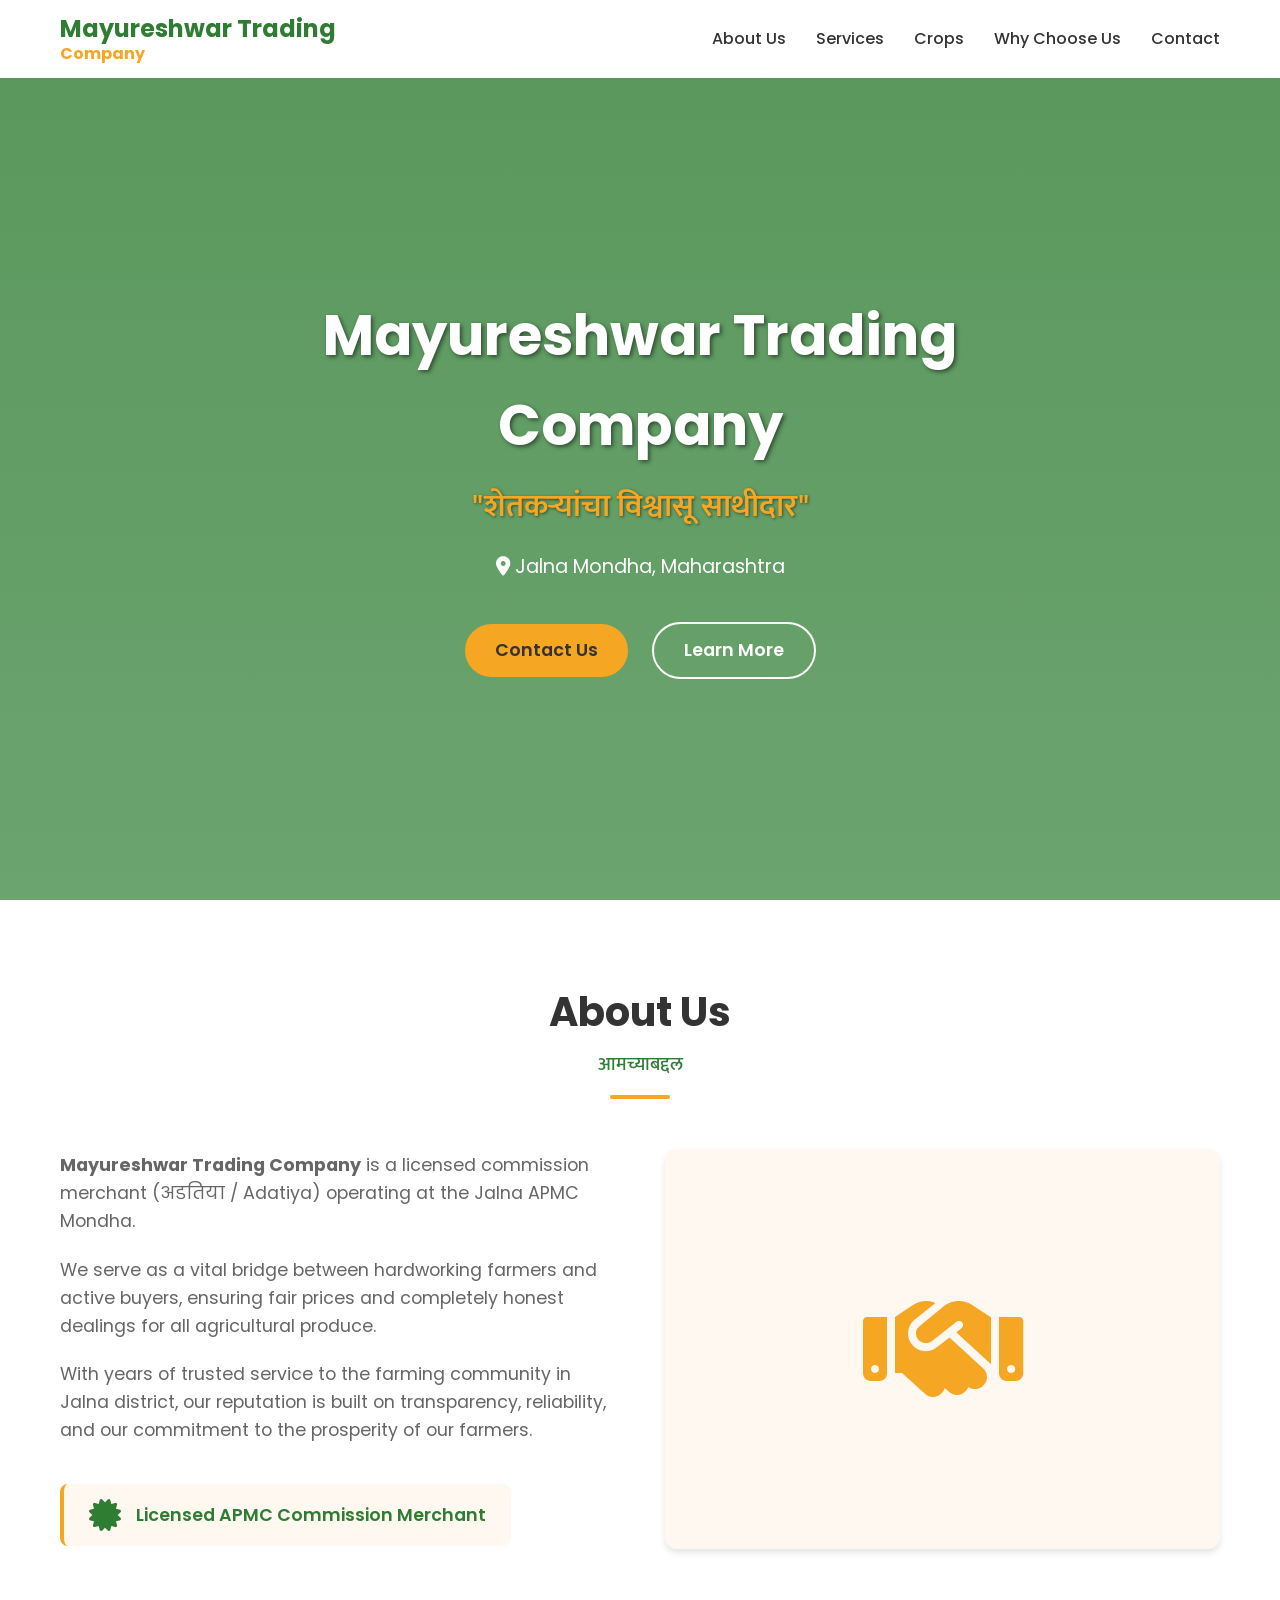
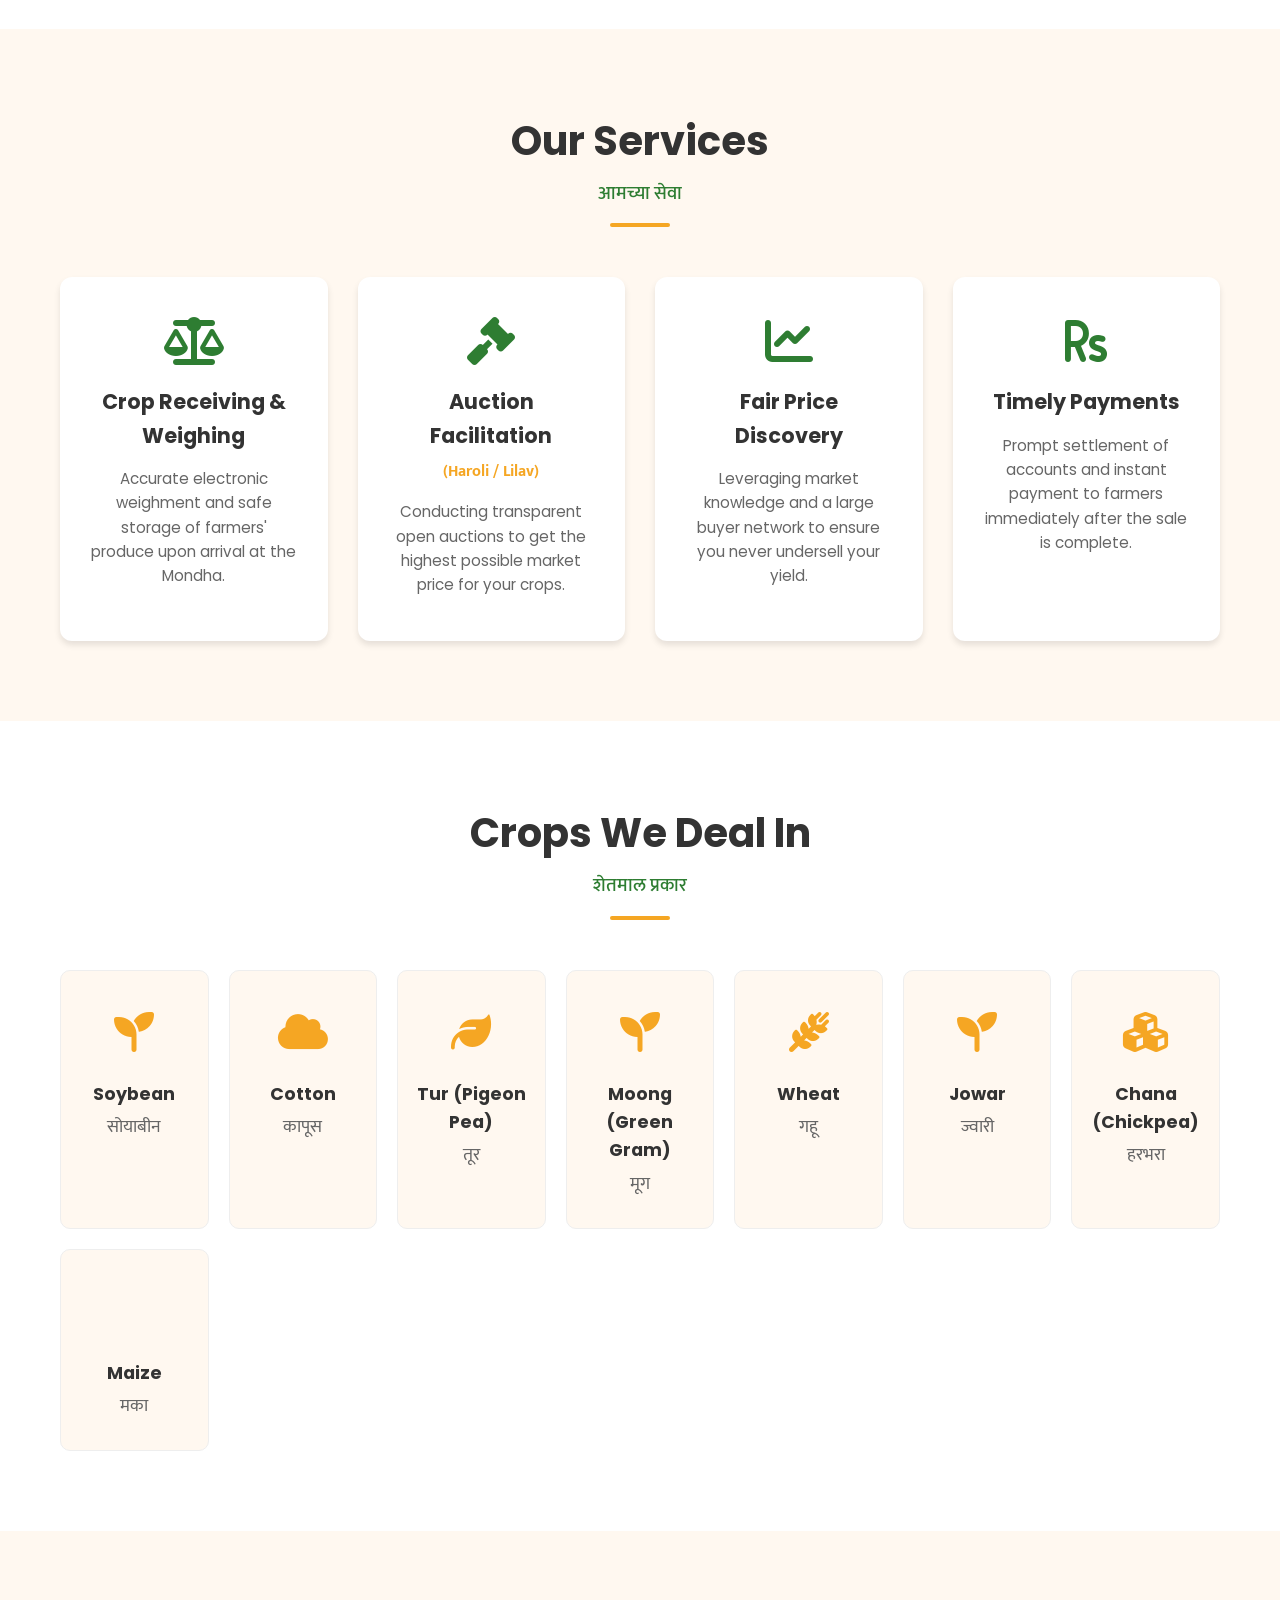
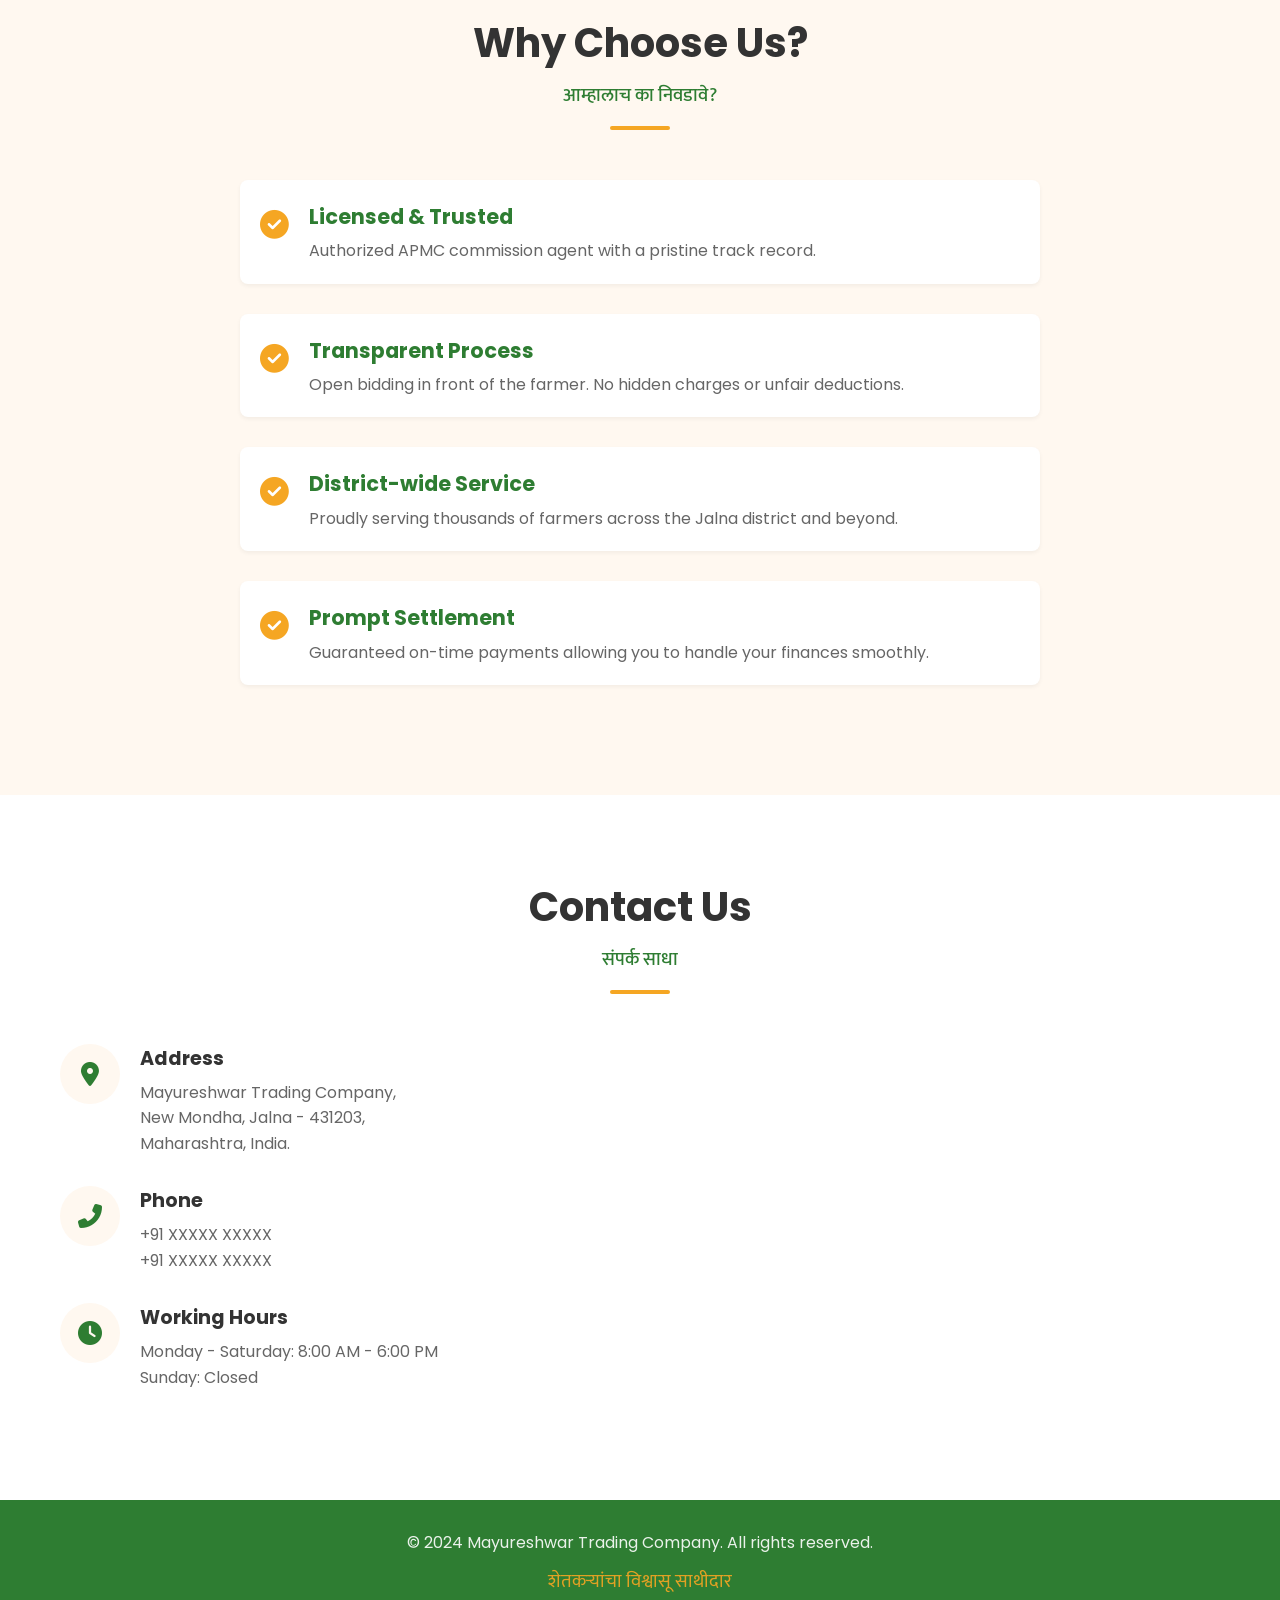
==== index.html @ 084dedf3 "initial commit" ====
<!DOCTYPE html>
<html lang="mr">
<head>
    <meta charset="UTF-8">
    <meta name="viewport" content="width=device-width, initial-scale=1.0">
    <title>Mayureshwar Trading Company | Jalna Mondha</title>
    <!-- Google Fonts -->
    <link rel="preconnect" href="https://fonts.googleapis.com">
    <link rel="preconnect" href="https://fonts.gstatic.com" crossorigin>
    <link href="https://fonts.googleapis.com/css2?family=Mukta:wght@300;400;600;700&family=Poppins:wght@300;400;500;600;700&display=swap" rel="stylesheet">
    <link rel="stylesheet" href="style.css">
    <!-- Font Awesome for Icons -->
    <link rel="stylesheet" href="https://cdnjs.cloudflare.com/ajax/libs/font-awesome/6.4.0/css/all.min.css">
</head>
<body>

    <!-- Navigation -->
    <nav id="navbar" class="sticky-nav">
        <div class="nav-container">
            <a href="#hero" class="logo">Mayureshwar Trading <span class="logo-sub">Company</span></a>
            <div class="mobile-menu-btn">
                <i class="fas fa-bars"></i>
            </div>
            <ul class="nav-links">
                <li><a href="#about" class="active">About Us</a></li>
                <li><a href="#services">Services</a></li>
                <li><a href="#crops">Crops</a></li>
                <li><a href="#why-us">Why Choose Us</a></li>
                <li><a href="#contact">Contact</a></li>
            </ul>
        </div>
    </nav>

    <!-- Hero Section -->
    <section id="hero" class="hero">
        <div class="hero-content">
            <h1>Mayureshwar Trading Company</h1>
            <h2 class="tagline">"शेतकऱ्यांचा विश्वासू साथीदार"</h2>
            <p class="location"><i class="fas fa-map-marker-alt"></i> Jalna Mondha, Maharashtra</p>
            <div class="hero-buttons">
                <a href="#contact" class="btn btn-primary">Contact Us</a>
                <a href="#about" class="btn btn-secondary">Learn More</a>
            </div>
        </div>
        <div class="hero-overlay"></div>
    </section>

    <!-- About Section -->
    <section id="about" class="section about">
        <div class="container">
            <h2 class="section-title">About Us <span class="marathi-subtitle">आमच्याबद्दल</span></h2>
            <div class="about-grid">
                <div class="about-text">
                    <p><strong>Mayureshwar Trading Company</strong> is a licensed commission merchant (अडतिया / Adatiya) operating at the Jalna APMC Mondha.</p>
                    <p>We serve as a vital bridge between hardworking farmers and active buyers, ensuring fair prices and completely honest dealings for all agricultural produce.</p>
                    <p>With years of trusted service to the farming community in Jalna district, our reputation is built on transparency, reliability, and our commitment to the prosperity of our farmers.</p>
                    <div class="trust-badge">
                        <i class="fas fa-certificate"></i>
                        <span>Licensed APMC Commission Merchant</span>
                    </div>
                </div>
                <div class="about-image">
                    <div class="image-placeholder">
                        <i class="fas fa-handshake"></i>
                    </div>
                </div>
            </div>
        </div>
    </section>

    <!-- Services Section -->
    <section id="services" class="section services bg-light">
        <div class="container">
            <h2 class="section-title">Our Services <span class="marathi-subtitle">आमच्या सेवा</span></h2>
            <div class="services-grid">
                <div class="service-card">
                    <i class="fas fa-balance-scale icon"></i>
                    <h3>Crop Receiving & Weighing</h3>
                    <p>Accurate electronic weighment and safe storage of farmers' produce upon arrival at the Mondha.</p>
                </div>
                <div class="service-card">
                    <i class="fas fa-gavel icon"></i>
                    <h3>Auction Facilitation <br><span class="marathi-sm">(Haroli / Lilav)</span></h3>
                    <p>Conducting transparent open auctions to get the highest possible market price for your crops.</p>
                </div>
                <div class="service-card">
                    <i class="fas fa-chart-line icon"></i>
                    <h3>Fair Price Discovery</h3>
                    <p>Leveraging market knowledge and a large buyer network to ensure you never undersell your yield.</p>
                </div>
                <div class="service-card">
                    <i class="fas fa-rupee-sign icon"></i>
                    <h3>Timely Payments</h3>
                    <p>Prompt settlement of accounts and instant payment to farmers immediately after the sale is complete.</p>
                </div>
            </div>
        </div>
    </section>

    <!-- Crops We Deal In -->
    <section id="crops" class="section crops">
        <div class="container">
            <h2 class="section-title">Crops We Deal In <span class="marathi-subtitle">शेतमाल प्रकार</span></h2>
            <div class="crops-grid">
                <div class="crop-card">
                    <div class="crop-icon"><i class="fas fa-seedling"></i></div>
                    <h3>Soybean</h3>
                    <p class="marathi-crop">सोयाबीन</p>
                </div>
                <div class="crop-card">
                    <div class="crop-icon"><i class="fas fa-cloud"></i></div>
                    <h3>Cotton</h3>
                    <p class="marathi-crop">कापूस</p>
                </div>
                <div class="crop-card">
                    <div class="crop-icon"><i class="fas fa-leaf"></i></div>
                    <h3>Tur (Pigeon Pea)</h3>
                    <p class="marathi-crop">तूर</p>
                </div>
                <div class="crop-card">
                    <div class="crop-icon"><i class="fas fa-seedling"></i></div>
                    <h3>Moong (Green Gram)</h3>
                    <p class="marathi-crop">मूग</p>
                </div>
                <div class="crop-card">
                    <div class="crop-icon"><i class="fas fa-wheat-awn"></i></div>
                    <h3>Wheat</h3>
                    <p class="marathi-crop">गहू</p>
                </div>
                <div class="crop-card">
                    <div class="crop-icon"><i class="fas fa-seedling"></i></div>
                    <h3>Jowar</h3>
                    <p class="marathi-crop">ज्वारी</p>
                </div>
                <div class="crop-card">
                    <div class="crop-icon"><i class="fas fa-cubes"></i></div>
                    <h3>Chana (Chickpea)</h3>
                    <p class="marathi-crop">हरभरा</p>
                </div>
                <div class="crop-card">
                    <div class="crop-icon"><i class="fas fa-corn"></i></div>
                    <h3>Maize</h3>
                    <p class="marathi-crop">मका</p>
                </div>
            </div>
        </div>
    </section>

    <!-- Why Choose Us -->
    <section id="why-us" class="section why-us bg-light">
        <div class="container">
            <h2 class="section-title">Why Choose Us? <span class="marathi-subtitle">आम्हालाच का निवडावे?</span></h2>
            <div class="why-list">
                <div class="why-item">
                    <div class="check-icon"><i class="fas fa-check-circle"></i></div>
                    <div>
                        <h3>Licensed & Trusted</h3>
                        <p>Authorized APMC commission agent with a pristine track record.</p>
                    </div>
                </div>
                <div class="why-item">
                    <div class="check-icon"><i class="fas fa-check-circle"></i></div>
                    <div>
                        <h3>Transparent Process</h3>
                        <p>Open bidding in front of the farmer. No hidden charges or unfair deductions.</p>
                    </div>
                </div>
                <div class="why-item">
                    <div class="check-icon"><i class="fas fa-check-circle"></i></div>
                    <div>
                        <h3>District-wide Service</h3>
                        <p>Proudly serving thousands of farmers across the Jalna district and beyond.</p>
                    </div>
                </div>
                <div class="why-item">
                    <div class="check-icon"><i class="fas fa-check-circle"></i></div>
                    <div>
                        <h3>Prompt Settlement</h3>
                        <p>Guaranteed on-time payments allowing you to handle your finances smoothly.</p>
                    </div>
                </div>
            </div>
        </div>
    </section>

    <!-- Contact Section -->
    <section id="contact" class="section contact">
        <div class="container">
            <h2 class="section-title">Contact Us <span class="marathi-subtitle">संपर्क साधा</span></h2>
            <div class="contact-grid">
                <div class="contact-info">
                    <div class="info-item">
                        <i class="fas fa-map-marker-alt"></i>
                        <div>
                            <h4>Address</h4>
                            <p>Mayureshwar Trading Company,<br>New Mondha, Jalna - 431203,<br>Maharashtra, India.</p>
                        </div>
                    </div>
                    <div class="info-item">
                        <i class="fas fa-phone-alt"></i>
                        <div>
                            <h4>Phone</h4>
                            <p>+91 XXXXX XXXXX<br>+91 XXXXX XXXXX</p>
                        </div>
                    </div>
                    <div class="info-item">
                        <i class="fas fa-clock"></i>
                        <div>
                            <h4>Working Hours</h4>
                            <p>Monday - Saturday: 8:00 AM - 6:00 PM<br>Sunday: Closed</p>
                        </div>
                    </div>
                </div>
                <div class="contact-map">
                    <!-- Google Maps Embed for Jalna Mondha -->
                    <iframe src="https://www.google.com/maps/embed?pb=!1m18!1m12!1m3!1d15024.168758872596!2d75.87116744047402!3d19.82772583804868!2m3!1f0!2f0!3f0!3m2!1i1024!2i768!4f13.1!3m3!1m2!1s0x3bdba28b2512f5a9%3A0xe6bf44bc403e0cd5!2sNew%20Mondha%2C%20Jalna%2C%20Maharashtra!5e0!3m2!1sen!2sin!4v1709900000000!5m2!1sen!2sin" width="100%" height="300" style="border:0; border-radius: 8px;" allowfullscreen="" loading="lazy" referrerpolicy="no-referrer-when-downgrade"></iframe>
                </div>
            </div>
        </div>
    </section>

    <!-- Footer -->
    <footer>
        <div class="container">
            <p>&copy; 2024 Mayureshwar Trading Company. All rights reserved.</p>
            <p class="tagline-footer">शेतकऱ्यांचा विश्वासू साथीदार</p>
        </div>
    </footer>

    <script src="script.js"></script>
</body>
</html>
---- style.css ----
/* Color Palette:
Golden Yellow: #F5A623
Deep Green: #2E7D32
Off-White: #FFF8F0
Dark Text: #333333
Light Text: #FFFFFF
*/

:root {
    --primary-yellow: #F5A623;
    --primary-green: #2E7D32;
    --light-green: #4CAF50;
    --bg-light: #FFF8F0;
    --text-dark: #333333;
    --text-light: #FFFFFF;
    --text-muted: #666666;
    --shadow: 0 4px 6px rgba(0, 0, 0, 0.1);
    --transition: all 0.3s ease;
}

* {
    margin: 0;
    padding: 0;
    box-sizing: border-box;
}

html {
    scroll-behavior: smooth;
}

body {
    font-family: 'Poppins', sans-serif;
    color: var(--text-dark);
    line-height: 1.6;
    background-color: #ffffff;
}

/* Typography for Marathi */
.tagline, .marathi-subtitle, .marathi-sm, .marathi-crop, .tagline-footer {
    font-family: 'Mukta', sans-serif;
}

.marathi-subtitle {
    display: block;
    font-size: 1.2rem;
    color: var(--primary-green);
    font-weight: 500;
    margin-top: 5px;
}

/* Layout */
.container {
    max-width: 1200px;
    margin: 0 auto;
    padding: 0 20px;
}

.section {
    padding: 80px 0;
}

.bg-light {
    background-color: var(--bg-light);
}

.section-title {
    text-align: center;
    font-size: 2.5rem;
    color: var(--text-dark);
    margin-bottom: 50px;
    position: relative;
}

.section-title::after {
    content: '';
    display: block;
    width: 60px;
    height: 4px;
    background-color: var(--primary-yellow);
    margin: 15px auto 0;
    border-radius: 2px;
}

/* Navigation */
.sticky-nav {
    position: fixed;
    top: 0;
    left: 0;
    width: 100%;
    background-color: #ffffff;
    box-shadow: var(--shadow);
    z-index: 1000;
    transition: var(--transition);
}

.nav-container {
    max-width: 1200px;
    margin: 0 auto;
    padding: 15px 20px;
    display: flex;
    justify-content: space-between;
    align-items: center;
}

.logo {
    text-decoration: none;
    font-size: 1.5rem;
    font-weight: 700;
    color: var(--primary-green);
    display: flex;
    flex-direction: column;
    line-height: 1.2;
}

.logo .logo-sub {
    font-size: 1rem;
    color: var(--primary-yellow);
}

.nav-links {
    display: flex;
    list-style: none;
}

.nav-links li {
    margin-left: 30px;
}

.nav-links a {
    text-decoration: none;
    color: var(--text-dark);
    font-weight: 500;
    transition: var(--transition);
    position: relative;
}

.nav-links a::after {
    content: '';
    position: absolute;
    bottom: -5px;
    left: 0;
    width: 0;
    height: 2px;
    background-color: var(--primary-yellow);
    transition: var(--transition);
}

.nav-links a:hover, .nav-links a.active {
    color: var(--primary-green);
}

.nav-links a:hover::after, .nav-links a.active::after {
    width: 100%;
}

.mobile-menu-btn {
    display: none;
    font-size: 1.5rem;
    color: var(--primary-green);
    cursor: pointer;
}

/* Hero Section */
.hero {
    height: 100vh;
    min-height: 600px;
    background: linear-gradient(rgba(46, 125, 50, 0.8), rgba(46, 125, 50, 0.7)), url('https://images.unsplash.com/photo-1595844730298-b960fad974ca?auto=format&fit=crop&q=80') center/cover;
    display: flex;
    align-items: center;
    justify-content: center;
    text-align: center;
    position: relative;
    padding-top: 70px;
}

.hero-content {
    color: var(--text-light);
    z-index: 2;
    max-width: 800px;
    padding: 0 20px;
}

.hero h1 {
    font-size: 3.5rem;
    font-weight: 700;
    margin-bottom: 10px;
    text-shadow: 2px 2px 4px rgba(0,0,0,0.5);
}

.hero .tagline {
    font-size: 2rem;
    color: var(--primary-yellow);
    margin-bottom: 20px;
    font-weight: 600;
    text-shadow: 1px 1px 3px rgba(0,0,0,0.5);
}

.hero .location {
    font-size: 1.2rem;
    margin-bottom: 40px;
}

.btn {
    display: inline-block;
    padding: 12px 30px;
    border-radius: 30px;
    text-decoration: none;
    font-weight: 600;
    font-size: 1.1rem;
    transition: var(--transition);
    margin: 0 10px;
    cursor: pointer;
}

.btn-primary {
    background-color: var(--primary-yellow);
    color: var(--text-dark);
}

.btn-primary:hover {
    background-color: #df941b;
    transform: translateY(-2px);
}

.btn-secondary {
    background-color: transparent;
    color: var(--text-light);
    border: 2px solid var(--text-light);
}

.btn-secondary:hover {
    background-color: var(--text-light);
    color: var(--primary-green);
    transform: translateY(-2px);
}

/* About Us */
.about-grid {
    display: grid;
    grid-template-columns: 1fr 1fr;
    gap: 50px;
    align-items: center;
}

.about-text p {
    margin-bottom: 20px;
    font-size: 1.1rem;
    color: var(--text-muted);
}

.trust-badge {
    display: inline-flex;
    align-items: center;
    background-color: var(--bg-light);
    padding: 15px 25px;
    border-radius: 8px;
    border-left: 4px solid var(--primary-yellow);
    margin-top: 20px;
}

.trust-badge i {
    font-size: 2rem;
    color: var(--primary-green);
    margin-right: 15px;
}

.trust-badge span {
    font-weight: 600;
    font-size: 1.1rem;
    color: var(--primary-green);
}

.about-image .image-placeholder {
    width: 100%;
    height: 400px;
    background-color: var(--bg-light);
    border-radius: 12px;
    display: flex;
    align-items: center;
    justify-content: center;
    box-shadow: var(--shadow);
    color: var(--primary-yellow);
    font-size: 8rem;
}

/* Services Section */
.services-grid {
    display: grid;
    grid-template-columns: repeat(auto-fit, minmax(250px, 1fr));
    gap: 30px;
}

.service-card {
    background-color: #ffffff;
    padding: 40px 30px;
    border-radius: 12px;
    box-shadow: var(--shadow);
    text-align: center;
    transition: var(--transition);
    border-bottom: 4px solid transparent;
}

.service-card:hover {
    transform: translateY(-10px);
    border-bottom-color: var(--primary-yellow);
}

.service-card .icon {
    font-size: 3rem;
    color: var(--primary-green);
    margin-bottom: 20px;
}

.service-card h3 {
    font-size: 1.3rem;
    margin-bottom: 15px;
    color: var(--text-dark);
}

.service-card p {
    color: var(--text-muted);
    font-size: 0.95rem;
}

.marathi-sm {
    font-size: 1rem;
    color: var(--primary-yellow);
}

/* Crops Section */
.crops-grid {
    display: grid;
    grid-template-columns: repeat(auto-fit, minmax(140px, 1fr));
    gap: 20px;
}

.crop-card {
    background-color: var(--bg-light);
    border: 1px solid #eee;
    padding: 30px 15px;
    border-radius: 10px;
    text-align: center;
    transition: var(--transition);
}

.crop-card:hover {
    background-color: var(--primary-green);
    color: var(--text-light);
    transform: scale(1.05);
}

.crop-card:hover h3, .crop-card:hover .marathi-crop, .crop-card:hover .crop-icon {
    color: var(--text-light);
}

.crop-icon {
    font-size: 2.5rem;
    color: var(--primary-yellow);
    margin-bottom: 15px;
    transition: var(--transition);
}

.crop-card h3 {
    font-size: 1.1rem;
    margin-bottom: 5px;
}

.marathi-crop {
    font-size: 1.1rem;
    color: var(--text-muted);
}

/* Why Choose Us */
.why-list {
    max-width: 800px;
    margin: 0 auto;
}

.why-item {
    display: flex;
    align-items: flex-start;
    margin-bottom: 30px;
    background: #fff;
    padding: 20px;
    border-radius: 8px;
    box-shadow: 0 2px 4px rgba(0,0,0,0.05);
}

.check-icon {
    font-size: 1.8rem;
    color: var(--primary-yellow);
    margin-right: 20px;
    margin-top: 2px;
}

.why-item h3 {
    font-size: 1.3rem;
    margin-bottom: 5px;
    color: var(--primary-green);
}

.why-item p {
    color: var(--text-muted);
}

/* Contact Section */
.contact-grid {
    display: grid;
    grid-template-columns: 1fr 1fr;
    gap: 50px;
}

.info-item {
    display: flex;
    align-items: flex-start;
    margin-bottom: 30px;
}

.info-item i {
    font-size: 1.5rem;
    color: var(--primary-green);
    background-color: var(--bg-light);
    width: 60px;
    height: 60px;
    display: flex;
    align-items: center;
    justify-content: center;
    border-radius: 50%;
    margin-right: 20px;
    flex-shrink: 0;
}

.info-item h4 {
    font-size: 1.2rem;
    margin-bottom: 5px;
    color: var(--text-dark);
}

.info-item p {
    color: var(--text-muted);
}

/* Footer */
footer {
    background-color: var(--primary-green);
    color: var(--text-light);
    text-align: center;
    padding: 30px 0;
}

footer p {
    opacity: 0.9;
}

.tagline-footer {
    color: var(--primary-yellow);
    font-size: 1.2rem;
    margin-top: 10px;
}

/* Responsive Design */
@media (max-width: 992px) {
    .about-grid, .contact-grid {
        grid-template-columns: 1fr;
    }
    .about-image {
        order: -1;
    }
}

@media (max-width: 768px) {
    .nav-links {
        display: none;
        position: absolute;
        top: 100%;
        left: 0;
        width: 100%;
        background-color: #ffffff;
        flex-direction: column;
        text-align: center;
        box-shadow: 0 4px 6px rgba(0,0,0,0.1);
        padding: 20px 0;
    }
    
    .nav-links.active {
        display: flex;
    }

    .nav-links li {
        margin: 15px 0;
    }

    .mobile-menu-btn {
        display: block;
    }

    .hero h1 {
        font-size: 2.5rem;
    }

    .hero .tagline {
        font-size: 1.5rem;
    }
    
    .section-title {
        font-size: 2rem;
    }
}
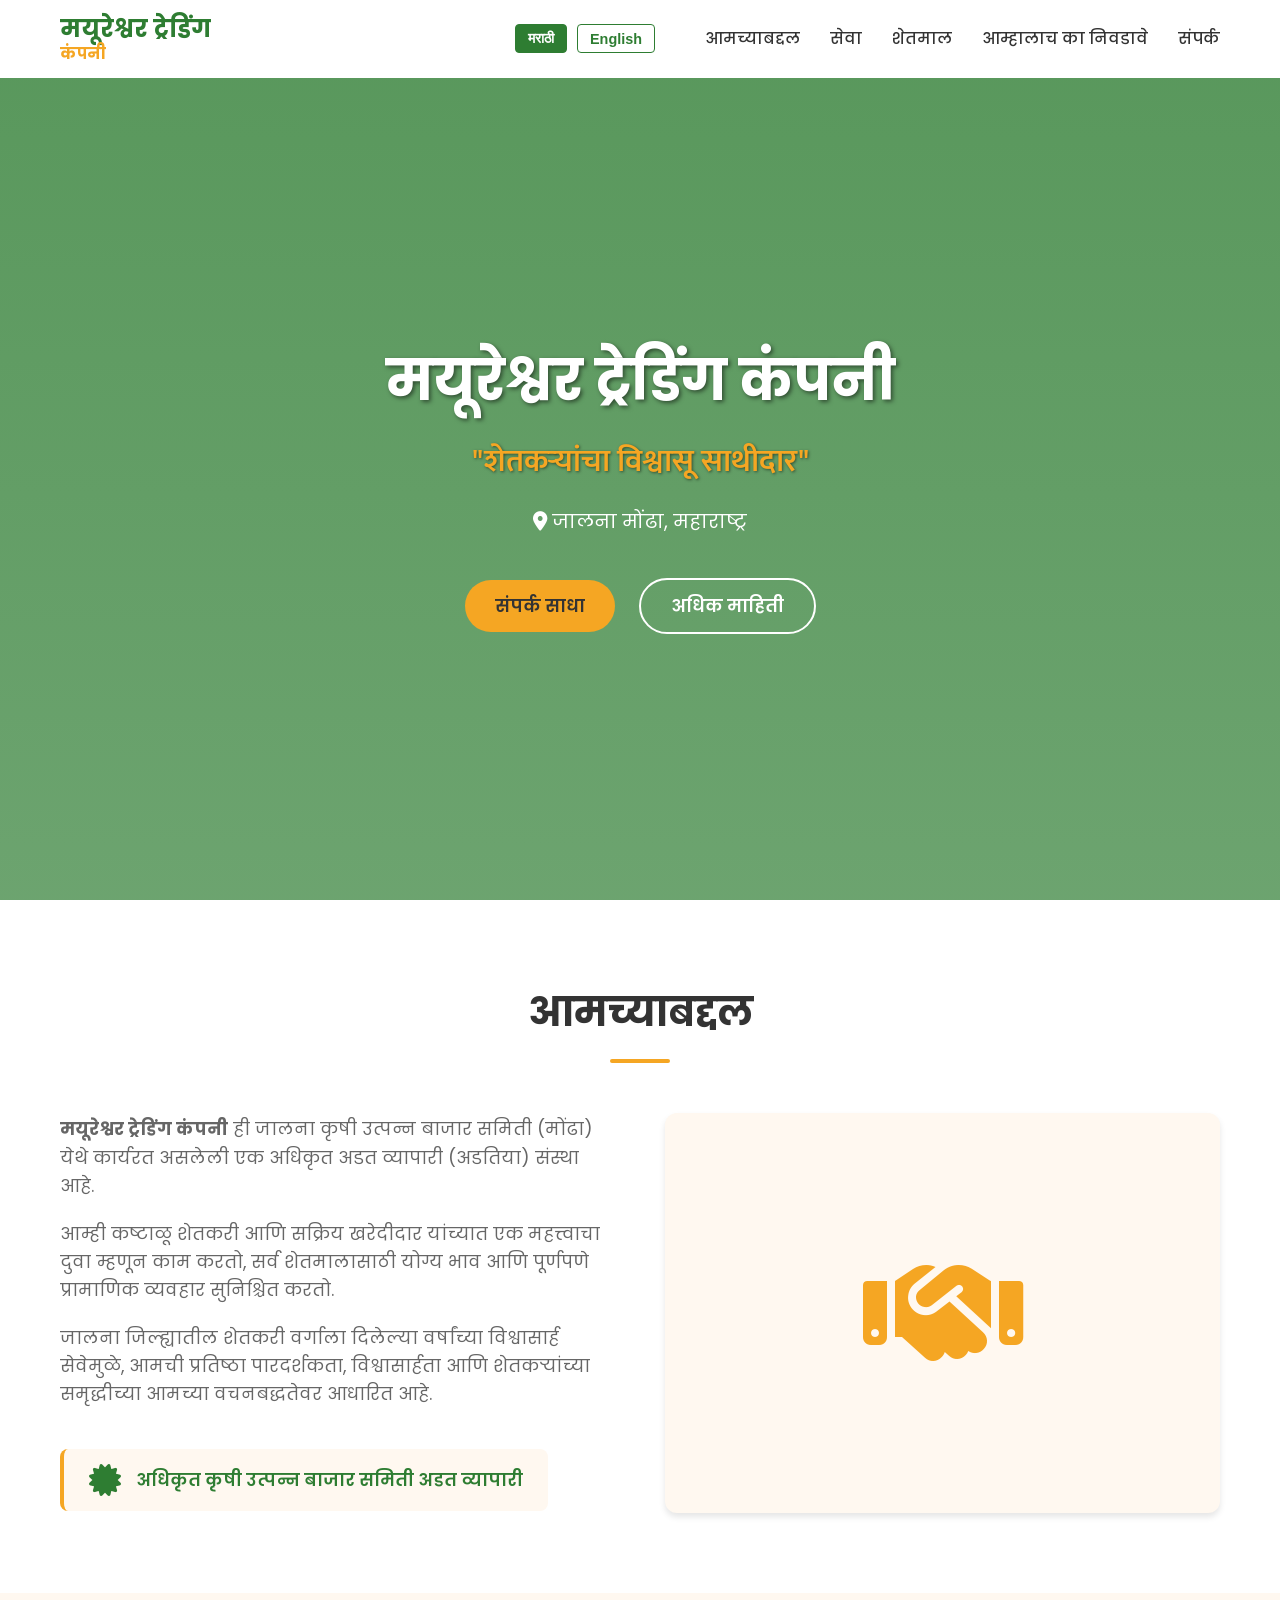
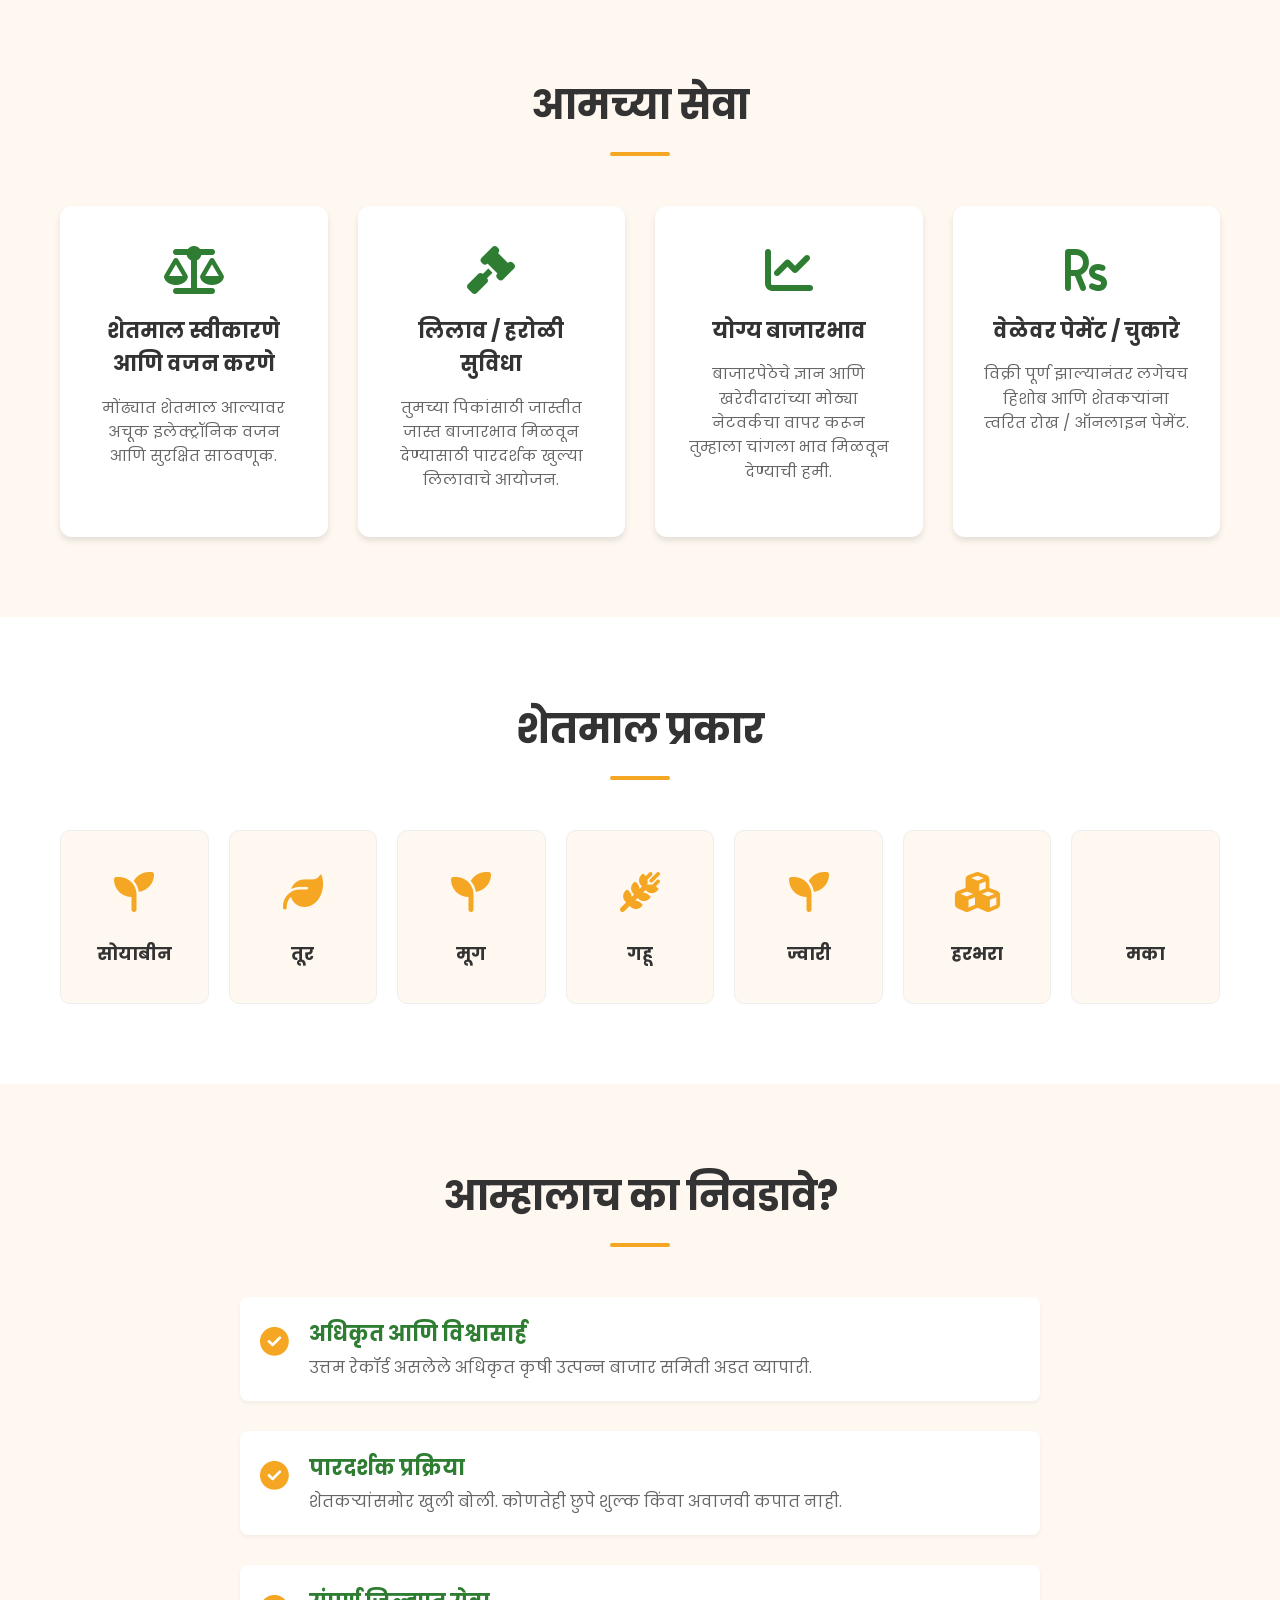
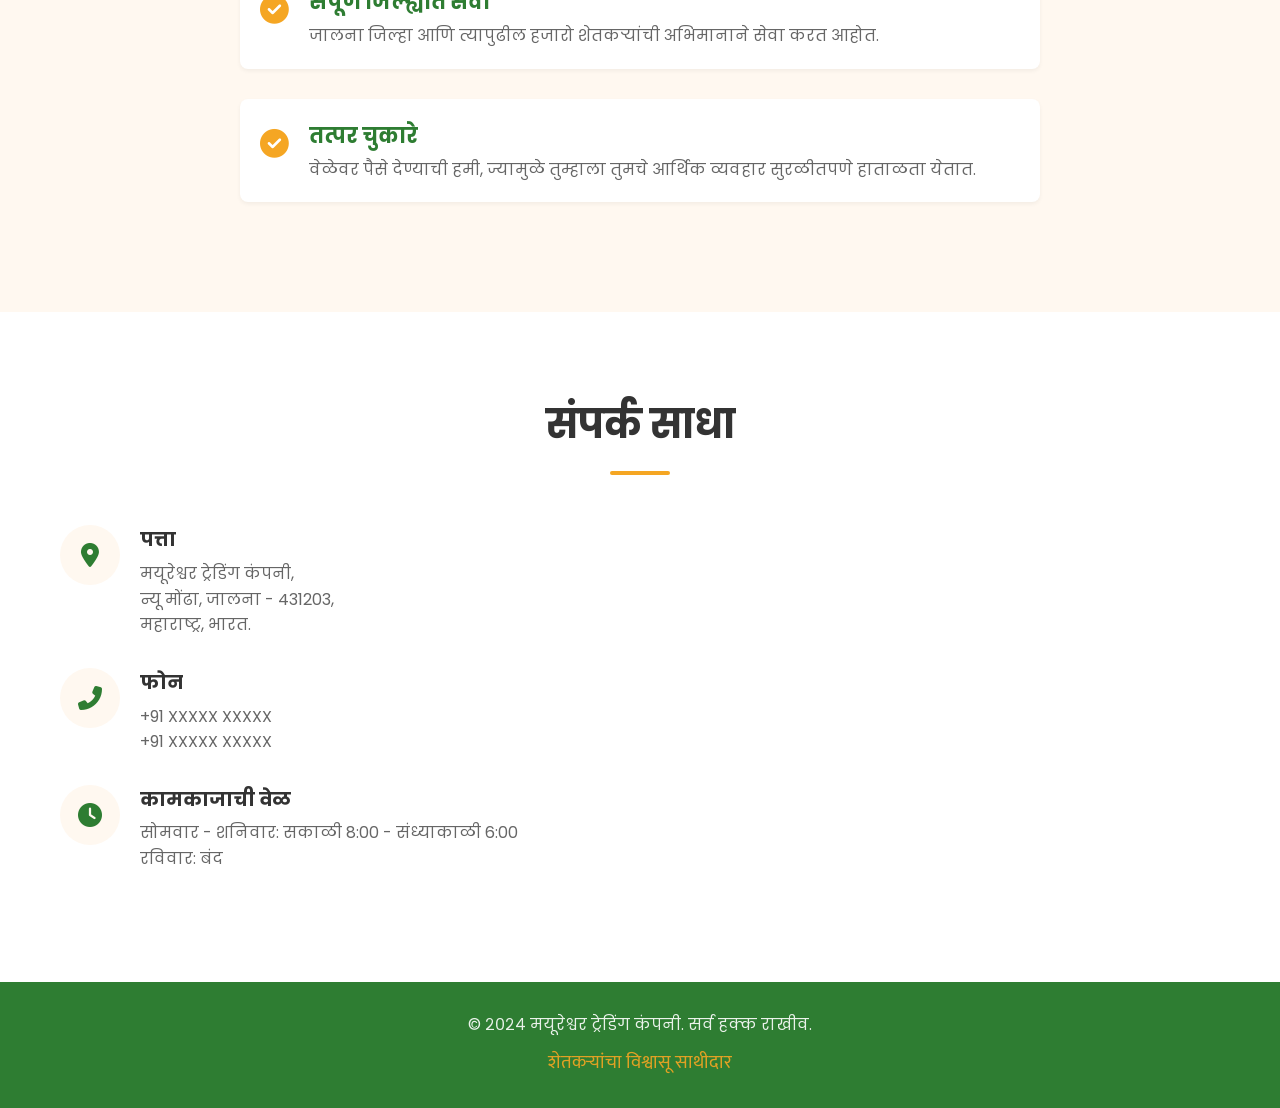
==== commit 150d8c80: "we have added multi lang support website" ====
--- a/index.html
+++ b/index.html
@@ -4,12 +4,10 @@
     <meta charset="UTF-8">
     <meta name="viewport" content="width=device-width, initial-scale=1.0">
     <title>Mayureshwar Trading Company | Jalna Mondha</title>
-    <!-- Google Fonts -->
     <link rel="preconnect" href="https://fonts.googleapis.com">
     <link rel="preconnect" href="https://fonts.gstatic.com" crossorigin>
     <link href="https://fonts.googleapis.com/css2?family=Mukta:wght@300;400;600;700&family=Poppins:wght@300;400;500;600;700&display=swap" rel="stylesheet">
     <link rel="stylesheet" href="style.css">
-    <!-- Font Awesome for Icons -->
     <link rel="stylesheet" href="https://cdnjs.cloudflare.com/ajax/libs/font-awesome/6.4.0/css/all.min.css">
 </head>
 <body>
@@ -17,16 +15,29 @@
     <!-- Navigation -->
     <nav id="navbar" class="sticky-nav">
         <div class="nav-container">
-            <a href="#hero" class="logo">Mayureshwar Trading <span class="logo-sub">Company</span></a>
+            <a href="#hero" class="logo">
+                <span class="en">Mayureshwar Trading</span>
+                <span class="mr">मयूरेश्वर ट्रेडिंग</span>
+                <span class="logo-sub en">Company</span>
+                <span class="logo-sub mr">कंपनी</span>
+            </a>
+            
+            <!-- Language Switcher -->
+            <div class="lang-switcher">
+                <button id="btn-mr" class="lang-btn active">मराठी</button>
+                <button id="btn-en" class="lang-btn">English</button>
+            </div>
+
             <div class="mobile-menu-btn">
                 <i class="fas fa-bars"></i>
             </div>
+            
             <ul class="nav-links">
-                <li><a href="#about" class="active">About Us</a></li>
-                <li><a href="#services">Services</a></li>
-                <li><a href="#crops">Crops</a></li>
-                <li><a href="#why-us">Why Choose Us</a></li>
-                <li><a href="#contact">Contact</a></li>
+                <li><a href="#about" class="active"><span class="en">About Us</span><span class="mr">आमच्याबद्दल</span></a></li>
+                <li><a href="#services"><span class="en">Services</span><span class="mr">सेवा</span></a></li>
+                <li><a href="#crops"><span class="en">Crops</span><span class="mr">शेतमाल</span></a></li>
+                <li><a href="#why-us"><span class="en">Why Choose Us</span><span class="mr">आम्हालाच का निवडावे</span></a></li>
+                <li><a href="#contact"><span class="en">Contact</span><span class="mr">संपर्क</span></a></li>
             </ul>
         </div>
     </nav>
@@ -34,12 +45,13 @@
     <!-- Hero Section -->
     <section id="hero" class="hero">
         <div class="hero-content">
-            <h1>Mayureshwar Trading Company</h1>
+            <h1 class="en">Mayureshwar Trading Company</h1>
+            <h1 class="mr">मयूरेश्वर ट्रेडिंग कंपनी</h1>
             <h2 class="tagline">"शेतकऱ्यांचा विश्वासू साथीदार"</h2>
-            <p class="location"><i class="fas fa-map-marker-alt"></i> Jalna Mondha, Maharashtra</p>
+            <p class="location"><i class="fas fa-map-marker-alt"></i> <span class="en">Jalna Mondha, Maharashtra</span><span class="mr">जालना मोंढा, महाराष्ट्र</span></p>
             <div class="hero-buttons">
-                <a href="#contact" class="btn btn-primary">Contact Us</a>
-                <a href="#about" class="btn btn-secondary">Learn More</a>
+                <a href="#contact" class="btn btn-primary"><span class="en">Contact Us</span><span class="mr">संपर्क साधा</span></a>
+                <a href="#about" class="btn btn-secondary"><span class="en">Learn More</span><span class="mr">अधिक माहिती</span></a>
             </div>
         </div>
         <div class="hero-overlay"></div>
@@ -48,15 +60,24 @@
     <!-- About Section -->
     <section id="about" class="section about">
         <div class="container">
-            <h2 class="section-title">About Us <span class="marathi-subtitle">आमच्याबद्दल</span></h2>
+            <h2 class="section-title"><span class="en">About Us</span><span class="mr">आमच्याबद्दल</span></h2>
             <div class="about-grid">
                 <div class="about-text">
-                    <p><strong>Mayureshwar Trading Company</strong> is a licensed commission merchant (अडतिया / Adatiya) operating at the Jalna APMC Mondha.</p>
-                    <p>We serve as a vital bridge between hardworking farmers and active buyers, ensuring fair prices and completely honest dealings for all agricultural produce.</p>
-                    <p>With years of trusted service to the farming community in Jalna district, our reputation is built on transparency, reliability, and our commitment to the prosperity of our farmers.</p>
+                    <div class="en">
+                        <p><strong>Mayureshwar Trading Company</strong> is a licensed commission merchant (अडतिया / Adatiya) operating at the Jalna APMC Mondha.</p>
+                        <p>We serve as a vital bridge between hardworking farmers and active buyers, ensuring fair prices and completely honest dealings for all agricultural produce.</p>
+                        <p>With years of trusted service to the farming community in Jalna district, our reputation is built on transparency, reliability, and our commitment to the prosperity of our farmers.</p>
+                    </div>
+                    <div class="mr">
+                        <p><strong>मयूरेश्वर ट्रेडिंग कंपनी</strong> ही जालना कृषी उत्पन्न बाजार समिती (मोंढा) येथे कार्यरत असलेली एक अधिकृत अडत व्यापारी (अडतिया) संस्था आहे.</p>
+                        <p>आम्ही कष्टाळू शेतकरी आणि सक्रिय खरेदीदार यांच्यात एक महत्त्वाचा दुवा म्हणून काम करतो, सर्व शेतमालासाठी योग्य भाव आणि पूर्णपणे प्रामाणिक व्यवहार सुनिश्चित करतो.</p>
+                        <p>जालना जिल्ह्यातील शेतकरी वर्गाला दिलेल्या वर्षांच्या विश्वासार्ह सेवेमुळे, आमची प्रतिष्ठा पारदर्शकता, विश्वासार्हता आणि शेतकऱ्यांच्या समृद्धीच्या आमच्या वचनबद्धतेवर आधारित आहे.</p>
+                    </div>
+                    
                     <div class="trust-badge">
                         <i class="fas fa-certificate"></i>
-                        <span>Licensed APMC Commission Merchant</span>
+                        <span class="en">Licensed APMC Commission Merchant</span>
+                        <span class="mr">अधिकृत कृषी उत्पन्न बाजार समिती अडत व्यापारी</span>
                     </div>
                 </div>
                 <div class="about-image">
@@ -71,27 +92,35 @@
     <!-- Services Section -->
     <section id="services" class="section services bg-light">
         <div class="container">
-            <h2 class="section-title">Our Services <span class="marathi-subtitle">आमच्या सेवा</span></h2>
+            <h2 class="section-title"><span class="en">Our Services</span><span class="mr">आमच्या सेवा</span></h2>
             <div class="services-grid">
                 <div class="service-card">
                     <i class="fas fa-balance-scale icon"></i>
-                    <h3>Crop Receiving & Weighing</h3>
-                    <p>Accurate electronic weighment and safe storage of farmers' produce upon arrival at the Mondha.</p>
+                    <h3 class="en">Crop Receiving & Weighing</h3>
+                    <h3 class="mr">शेतमाल स्वीकारणे आणि वजन करणे</h3>
+                    <p class="en">Accurate electronic weighment and safe storage of farmers' produce upon arrival at the Mondha.</p>
+                    <p class="mr">मोंढ्यात शेतमाल आल्यावर अचूक इलेक्ट्रॉनिक वजन आणि सुरक्षित साठवणूक.</p>
                 </div>
                 <div class="service-card">
                     <i class="fas fa-gavel icon"></i>
-                    <h3>Auction Facilitation <br><span class="marathi-sm">(Haroli / Lilav)</span></h3>
-                    <p>Conducting transparent open auctions to get the highest possible market price for your crops.</p>
+                    <h3 class="en">Auction Facilitation <br><span class="marathi-sm">(Haroli / Lilav)</span></h3>
+                    <h3 class="mr">लिलाव / हरोळी सुविधा</h3>
+                    <p class="en">Conducting transparent open auctions to get the highest possible market price for your crops.</p>
+                    <p class="mr">तुमच्या पिकांसाठी जास्तीत जास्त बाजारभाव मिळवून देण्यासाठी पारदर्शक खुल्या लिलावाचे आयोजन.</p>
                 </div>
                 <div class="service-card">
                     <i class="fas fa-chart-line icon"></i>
-                    <h3>Fair Price Discovery</h3>
-                    <p>Leveraging market knowledge and a large buyer network to ensure you never undersell your yield.</p>
+                    <h3 class="en">Fair Price Discovery</h3>
+                    <h3 class="mr">योग्य बाजारभाव</h3>
+                    <p class="en">Leveraging market knowledge and a large buyer network to ensure you never undersell your yield.</p>
+                    <p class="mr">बाजारपेठेचे ज्ञान आणि खरेदीदारांच्या मोठ्या नेटवर्कचा वापर करून तुम्हाला चांगला भाव मिळवून देण्याची हमी.</p>
                 </div>
                 <div class="service-card">
                     <i class="fas fa-rupee-sign icon"></i>
-                    <h3>Timely Payments</h3>
-                    <p>Prompt settlement of accounts and instant payment to farmers immediately after the sale is complete.</p>
+                    <h3 class="en">Timely Payments</h3>
+                    <h3 class="mr">वेळेवर पेमेंट / चुकारे</h3>
+                    <p class="en">Prompt settlement of accounts and instant payment to farmers immediately after the sale is complete.</p>
+                    <p class="mr">विक्री पूर्ण झाल्यानंतर लगेचच हिशोब आणि शेतकऱ्यांना त्वरित रोख / ऑनलाइन पेमेंट.</p>
                 </div>
             </div>
         </div>
@@ -100,47 +129,47 @@
     <!-- Crops We Deal In -->
     <section id="crops" class="section crops">
         <div class="container">
-            <h2 class="section-title">Crops We Deal In <span class="marathi-subtitle">शेतमाल प्रकार</span></h2>
+            <h2 class="section-title"><span class="en">Crops We Deal In</span><span class="mr">शेतमाल प्रकार</span></h2>
             <div class="crops-grid">
                 <div class="crop-card">
                     <div class="crop-icon"><i class="fas fa-seedling"></i></div>
-                    <h3>Soybean</h3>
-                    <p class="marathi-crop">सोयाबीन</p>
-                </div>
-                <div class="crop-card">
+                    <h3 class="en">Soybean</h3>
+                    <h3 class="mr">सोयाबीन</h3>
+                </div>
+                <!-- <div class="crop-card">
                     <div class="crop-icon"><i class="fas fa-cloud"></i></div>
-                    <h3>Cotton</h3>
-                    <p class="marathi-crop">कापूस</p>
-                </div>
+                    <h3 class="en">Cotton</h3>
+                    <h3 class="mr">कापूस</h3>
+                </div> -->
                 <div class="crop-card">
                     <div class="crop-icon"><i class="fas fa-leaf"></i></div>
-                    <h3>Tur (Pigeon Pea)</h3>
-                    <p class="marathi-crop">तूर</p>
+                    <h3 class="en">Tur (Pigeon Pea)</h3>
+                    <h3 class="mr">तूर</h3>
                 </div>
                 <div class="crop-card">
                     <div class="crop-icon"><i class="fas fa-seedling"></i></div>
-                    <h3>Moong (Green Gram)</h3>
-                    <p class="marathi-crop">मूग</p>
+                    <h3 class="en">Moong (Green Gram)</h3>
+                    <h3 class="mr">मूग</h3>
                 </div>
                 <div class="crop-card">
                     <div class="crop-icon"><i class="fas fa-wheat-awn"></i></div>
-                    <h3>Wheat</h3>
-                    <p class="marathi-crop">गहू</p>
+                    <h3 class="en">Wheat</h3>
+                    <h3 class="mr">गहू</h3>
                 </div>
                 <div class="crop-card">
                     <div class="crop-icon"><i class="fas fa-seedling"></i></div>
-                    <h3>Jowar</h3>
-                    <p class="marathi-crop">ज्वारी</p>
+                    <h3 class="en">Jowar</h3>
+                    <h3 class="mr">ज्वारी</h3>
                 </div>
                 <div class="crop-card">
                     <div class="crop-icon"><i class="fas fa-cubes"></i></div>
-                    <h3>Chana (Chickpea)</h3>
-                    <p class="marathi-crop">हरभरा</p>
+                    <h3 class="en">Chana (Chickpea)</h3>
+                    <h3 class="mr">हरभरा</h3>
                 </div>
                 <div class="crop-card">
                     <div class="crop-icon"><i class="fas fa-corn"></i></div>
-                    <h3>Maize</h3>
-                    <p class="marathi-crop">मका</p>
+                    <h3 class="en">Maize</h3>
+                    <h3 class="mr">मका</h3>
                 </div>
             </div>
         </div>
@@ -149,34 +178,42 @@
     <!-- Why Choose Us -->
     <section id="why-us" class="section why-us bg-light">
         <div class="container">
-            <h2 class="section-title">Why Choose Us? <span class="marathi-subtitle">आम्हालाच का निवडावे?</span></h2>
+            <h2 class="section-title"><span class="en">Why Choose Us?</span><span class="mr">आम्हालाच का निवडावे?</span></h2>
             <div class="why-list">
                 <div class="why-item">
                     <div class="check-icon"><i class="fas fa-check-circle"></i></div>
                     <div>
-                        <h3>Licensed & Trusted</h3>
-                        <p>Authorized APMC commission agent with a pristine track record.</p>
-                    </div>
-                </div>
-                <div class="why-item">
-                    <div class="check-icon"><i class="fas fa-check-circle"></i></div>
-                    <div>
-                        <h3>Transparent Process</h3>
-                        <p>Open bidding in front of the farmer. No hidden charges or unfair deductions.</p>
-                    </div>
-                </div>
-                <div class="why-item">
-                    <div class="check-icon"><i class="fas fa-check-circle"></i></div>
-                    <div>
-                        <h3>District-wide Service</h3>
-                        <p>Proudly serving thousands of farmers across the Jalna district and beyond.</p>
-                    </div>
-                </div>
-                <div class="why-item">
-                    <div class="check-icon"><i class="fas fa-check-circle"></i></div>
-                    <div>
-                        <h3>Prompt Settlement</h3>
-                        <p>Guaranteed on-time payments allowing you to handle your finances smoothly.</p>
+                        <h3 class="en">Licensed & Trusted</h3>
+                        <h3 class="mr">अधिकृत आणि विश्वासार्ह</h3>
+                        <p class="en">Authorized APMC commission merchant with a pristine track record.</p>
+                        <p class="mr">उत्तम रेकॉर्ड असलेले अधिकृत कृषी उत्पन्न बाजार समिती अडत व्यापारी.</p>
+                    </div>
+                </div>
+                <div class="why-item">
+                    <div class="check-icon"><i class="fas fa-check-circle"></i></div>
+                    <div>
+                        <h3 class="en">Transparent Process</h3>
+                        <h3 class="mr">पारदर्शक प्रक्रिया</h3>
+                        <p class="en">Open bidding in front of the farmer. No hidden charges or unfair deductions.</p>
+                        <p class="mr">शेतकऱ्यांसमोर खुली बोली. कोणतेही छुपे शुल्क किंवा अवाजवी कपात नाही.</p>
+                    </div>
+                </div>
+                <div class="why-item">
+                    <div class="check-icon"><i class="fas fa-check-circle"></i></div>
+                    <div>
+                        <h3 class="en">District-wide Service</h3>
+                        <h3 class="mr">संपूर्ण जिल्ह्यात सेवा</h3>
+                        <p class="en">Proudly serving thousands of farmers across the Jalna district and beyond.</p>
+                        <p class="mr">जालना जिल्हा आणि त्यापुढील हजारो शेतकऱ्यांची अभिमानाने सेवा करत आहोत.</p>
+                    </div>
+                </div>
+                <div class="why-item">
+                    <div class="check-icon"><i class="fas fa-check-circle"></i></div>
+                    <div>
+                        <h3 class="en">Prompt Settlement</h3>
+                        <h3 class="mr">तत्पर चुकारे</h3>
+                        <p class="en">Guaranteed on-time payments allowing you to handle your finances smoothly.</p>
+                        <p class="mr">वेळेवर पैसे देण्याची हमी, ज्यामुळे तुम्हाला तुमचे आर्थिक व्यवहार सुरळीतपणे हाताळता येतात.</p>
                     </div>
                 </div>
             </div>
@@ -186,28 +223,33 @@
     <!-- Contact Section -->
     <section id="contact" class="section contact">
         <div class="container">
-            <h2 class="section-title">Contact Us <span class="marathi-subtitle">संपर्क साधा</span></h2>
+            <h2 class="section-title"><span class="en">Contact Us</span><span class="mr">संपर्क साधा</span></h2>
             <div class="contact-grid">
                 <div class="contact-info">
                     <div class="info-item">
                         <i class="fas fa-map-marker-alt"></i>
                         <div>
-                            <h4>Address</h4>
-                            <p>Mayureshwar Trading Company,<br>New Mondha, Jalna - 431203,<br>Maharashtra, India.</p>
+                            <h4 class="en">Address</h4>
+                            <h4 class="mr">पत्ता</h4>
+                            <p class="en">Mayureshwar Trading Company,<br>New Mondha, Jalna - 431203,<br>Maharashtra, India.</p>
+                            <p class="mr">मयूरेश्वर ट्रेडिंग कंपनी,<br>न्यू मोंढा, जालना - 431203,<br>महाराष्ट्र, भारत.</p>
                         </div>
                     </div>
                     <div class="info-item">
                         <i class="fas fa-phone-alt"></i>
                         <div>
-                            <h4>Phone</h4>
+                            <h4 class="en">Phone</h4>
+                            <h4 class="mr">फोन</h4>
                             <p>+91 XXXXX XXXXX<br>+91 XXXXX XXXXX</p>
                         </div>
                     </div>
                     <div class="info-item">
                         <i class="fas fa-clock"></i>
                         <div>
-                            <h4>Working Hours</h4>
-                            <p>Monday - Saturday: 8:00 AM - 6:00 PM<br>Sunday: Closed</p>
+                            <h4 class="en">Working Hours</h4>
+                            <h4 class="mr">कामकाजाची वेळ</h4>
+                            <p class="en">Monday - Saturday: 8:00 AM - 6:00 PM<br>Sunday: Closed</p>
+                            <p class="mr">सोमवार - शनिवार: सकाळी 8:00 - संध्याकाळी 6:00<br>रविवार: बंद</p>
                         </div>
                     </div>
                 </div>
@@ -222,7 +264,7 @@
     <!-- Footer -->
     <footer>
         <div class="container">
-            <p>&copy; 2024 Mayureshwar Trading Company. All rights reserved.</p>
+            <p><span class="en">&copy; 2026 Mayureshwar Trading Company. All rights reserved.</span><span class="mr">&copy; २०२४ मयूरेश्वर ट्रेडिंग कंपनी. सर्व हक्क राखीव.</span></p>
             <p class="tagline-footer">शेतकऱ्यांचा विश्वासू साथीदार</p>
         </div>
     </footer>
--- a/style.css
+++ b/style.css
@@ -506,3 +506,54 @@
         font-size: 2rem;
     }
 }
+
+/* Language display logic */
+html[lang="mr"] .en {
+    display: none !important;
+}
+html[lang="en"] .mr {
+    display: none !important;
+}
+
+/* Language Switcher Styling */
+.lang-switcher {
+    display: flex;
+    gap: 10px;
+    margin-left: auto;
+    margin-right: 20px;
+}
+
+.lang-btn {
+    background: transparent;
+    border: 1px solid var(--primary-green);
+    color: var(--primary-green);
+    padding: 5px 12px;
+    border-radius: 4px;
+    cursor: pointer;
+    font-weight: 600;
+    font-size: 0.9rem;
+    transition: var(--transition);
+}
+
+.lang-btn.active, .lang-btn:hover {
+    background: var(--primary-green);
+    color: #fff;
+}
+
+@media (max-width: 768px) {
+    .nav-container {
+        flex-wrap: wrap;
+    }
+    .lang-switcher {
+        order: 2;
+        margin-left: auto;
+        margin-right: 15px;
+    }
+    .mobile-menu-btn {
+        order: 3;
+    }
+    .nav-links {
+        order: 4;
+        width: 100%;
+    }
+}
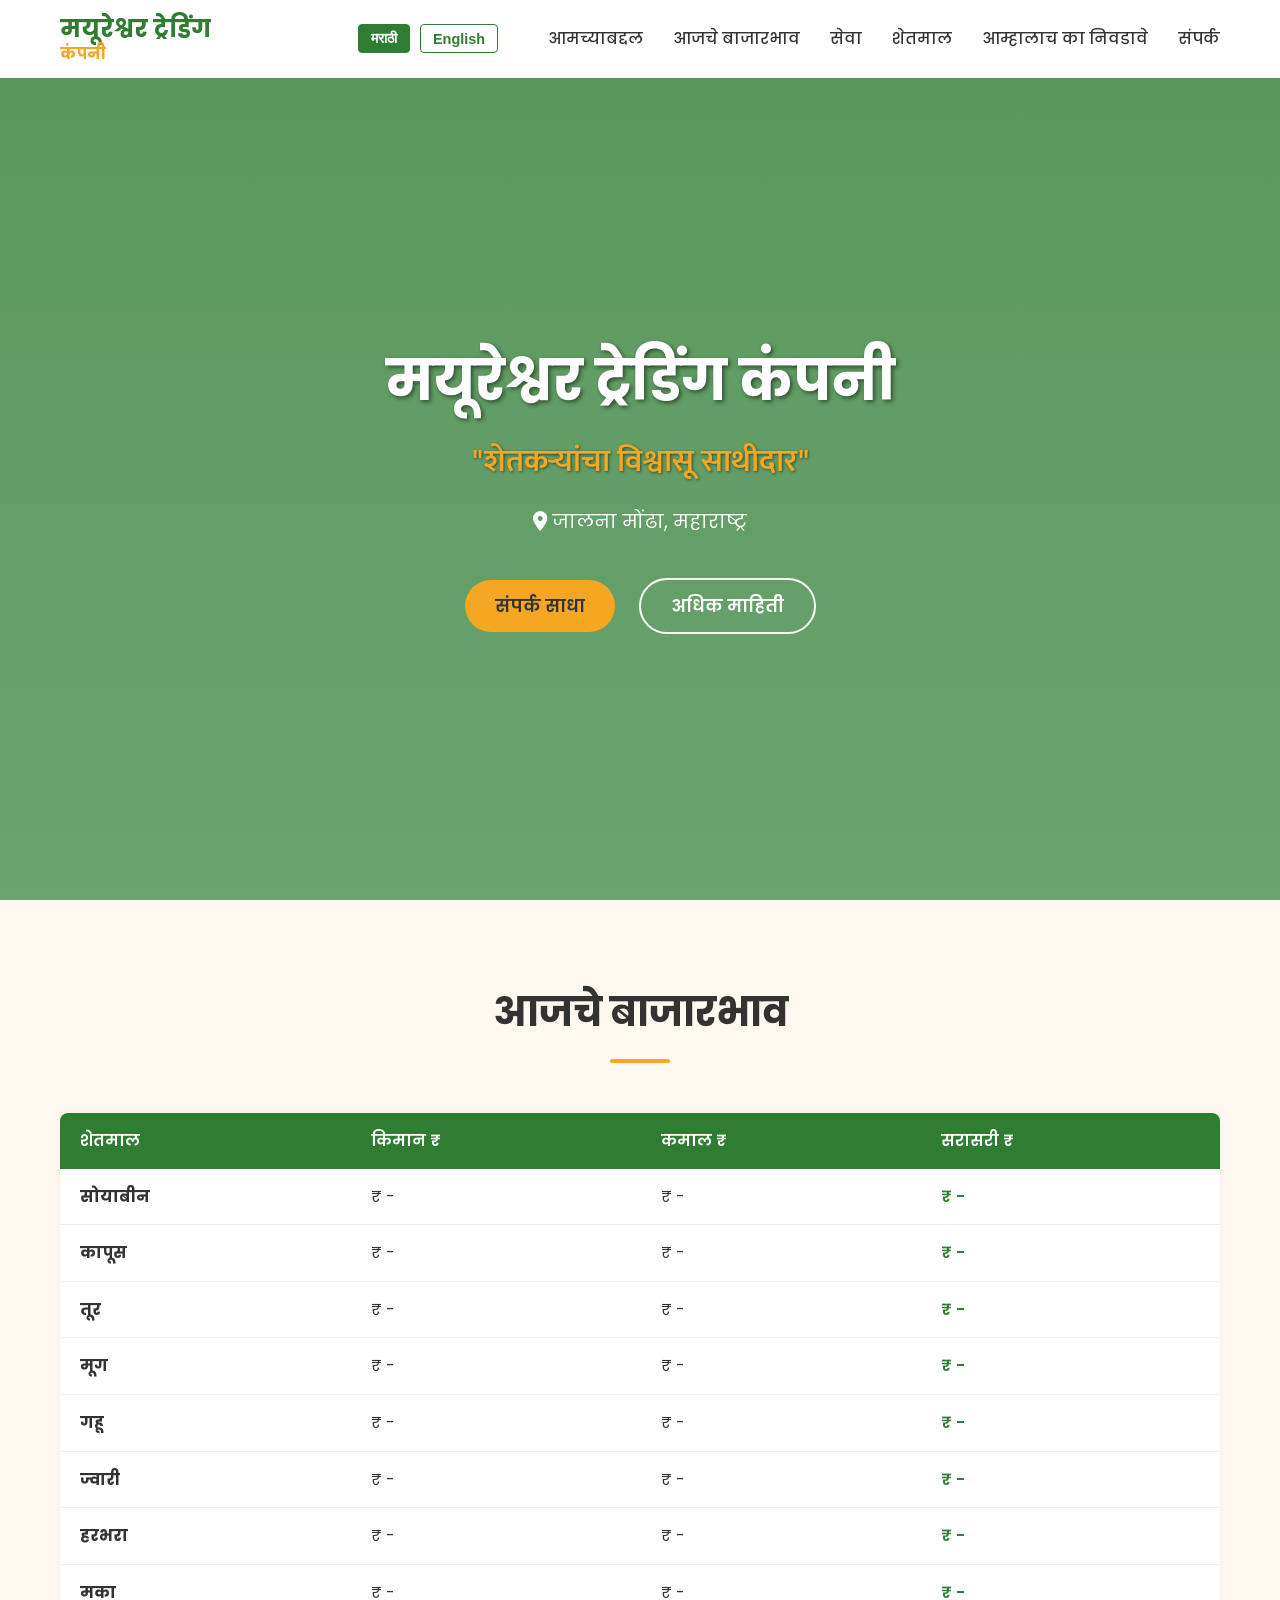
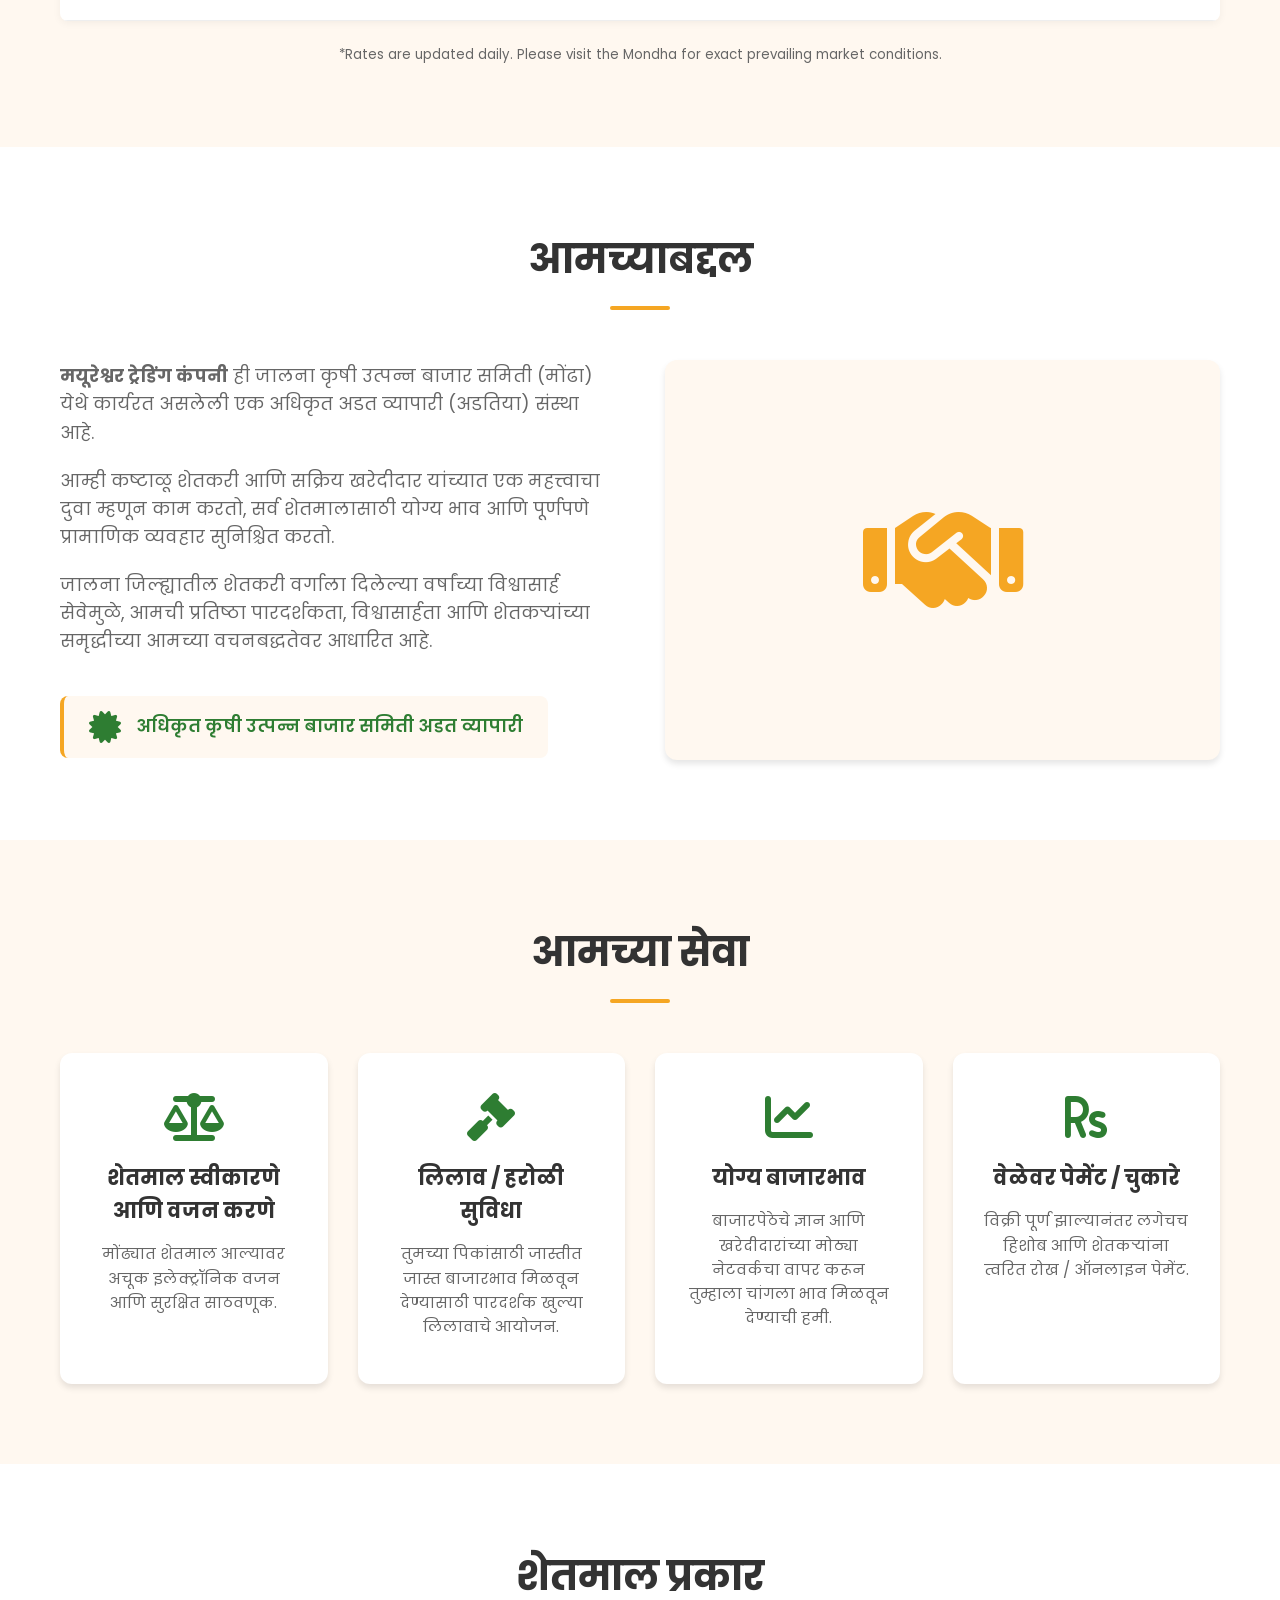
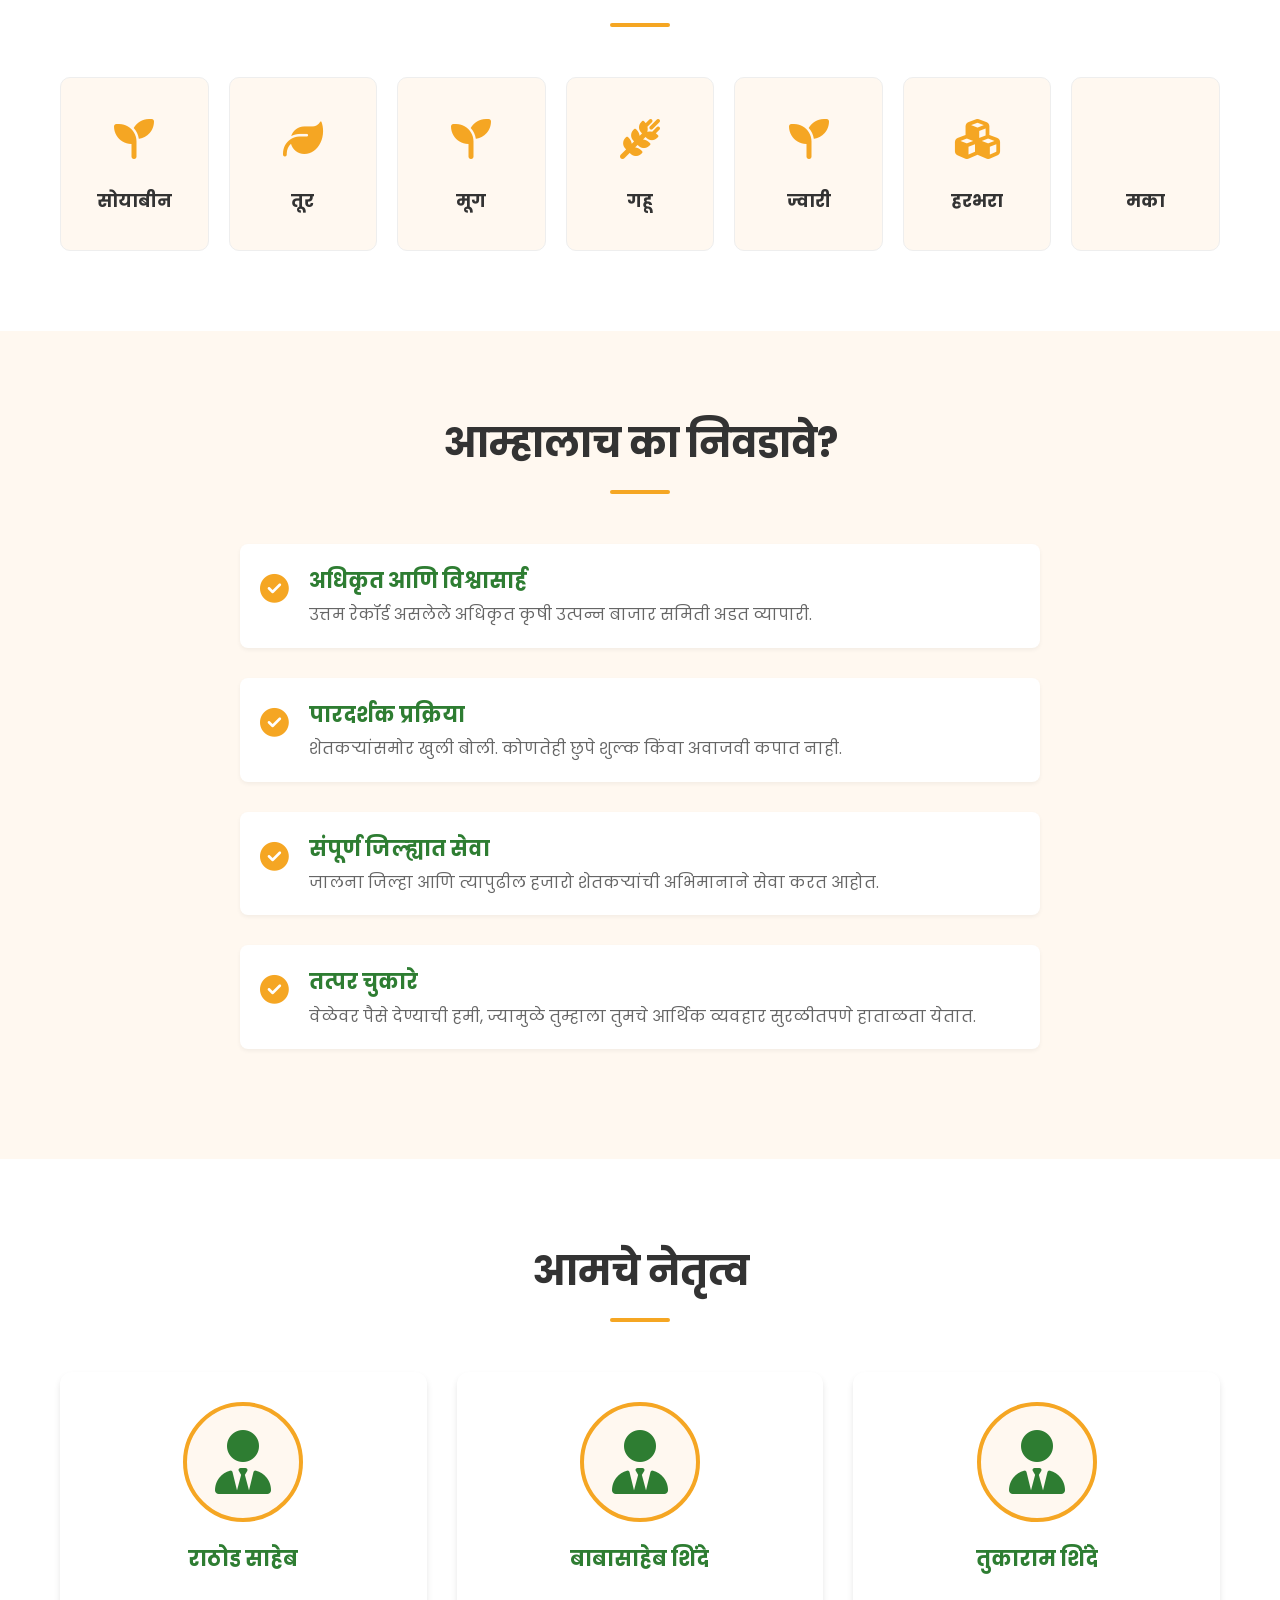
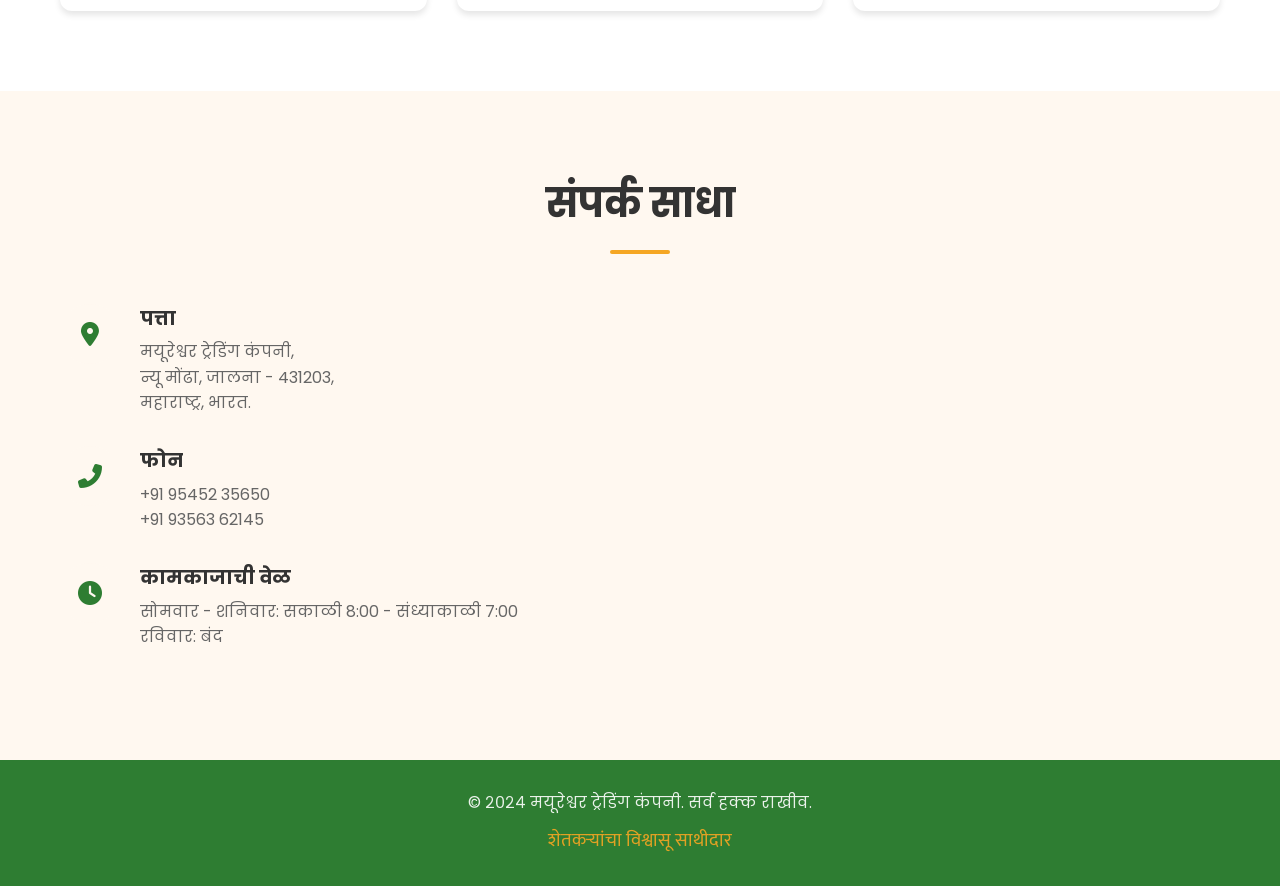
==== commit f9af4ca8: "added todays rate and out team section" ====
--- a/index.html
+++ b/index.html
@@ -34,6 +34,7 @@
             
             <ul class="nav-links">
                 <li><a href="#about" class="active"><span class="en">About Us</span><span class="mr">आमच्याबद्दल</span></a></li>
+                <li><a href="#rates"><span class="en">Today's Rates</span><span class="mr">आजचे बाजारभाव</span></a></li>
                 <li><a href="#services"><span class="en">Services</span><span class="mr">सेवा</span></a></li>
                 <li><a href="#crops"><span class="en">Crops</span><span class="mr">शेतमाल</span></a></li>
                 <li><a href="#why-us"><span class="en">Why Choose Us</span><span class="mr">आम्हालाच का निवडावे</span></a></li>
@@ -57,6 +58,32 @@
         <div class="hero-overlay"></div>
     </section>
 
+    <!-- Today's Rates Section -->
+    <section id="rates" class="section rates bg-light">
+        <div class="container">
+            <h2 class="section-title"><span class="en">Today's Rates</span><span class="mr">आजचे बाजारभाव</span></h2>
+            <div class="table-responsive">
+                <table class="rates-table display-table">
+                    <thead>
+                        <tr>
+                            <th><span class="en">Crop</span><span class="mr">शेतमाल</span></th>
+                            <th><span class="en">Kiman (Min) ₹</span><span class="mr">किमान ₹</span></th>
+                            <th><span class="en">Kamal (Max) ₹</span><span class="mr">कमाल ₹</span></th>
+                            <th><span class="en">Sarasari (Avg) ₹</span><span class="mr">सरासरी ₹</span></th>
+                        </tr>
+                    </thead>
+                    <tbody id="display-rates-tbody">
+                        <!-- Loaded dynamically from script.js -->
+                        <tr><td colspan="4" style="text-align:center;">Loading rates...</td></tr>
+                    </tbody>
+                </table>
+            </div>
+            <p class="rates-footer-info">
+                <small>*Rates are updated daily. Please visit the Mondha for exact prevailing market conditions.</small>
+            </p>
+        </div>
+    </section>
+
     <!-- About Section -->
     <section id="about" class="section about">
         <div class="container">
@@ -220,8 +247,38 @@
         </div>
     </section>
 
+    <!-- Leadership Section -->
+    <section id="leadership" class="section leadership">
+        <div class="container">
+            <h2 class="section-title"><span class="en">Our Leaders</span><span class="mr">आमचे नेतृत्व</span></h2>
+            <div class="leadership-grid">
+                <div class="leader-card">
+                    <div class="leader-image">
+                        <i class="fas fa-user-tie"></i>
+                    </div>
+                    <h3 class="en">Rathod Saheb</h3>
+                    <h3 class="mr">राठोड साहेब</h3>
+                </div>
+                <div class="leader-card">
+                    <div class="leader-image">
+                        <i class="fas fa-user-tie"></i>
+                    </div>
+                    <h3 class="en">Babasaheb Shinde</h3>
+                    <h3 class="mr">बाबासाहेब शिंदे</h3>
+                </div>
+                <div class="leader-card">
+                    <div class="leader-image">
+                        <i class="fas fa-user-tie"></i>
+                    </div>
+                    <h3 class="en">Tukaram Shinde</h3>
+                    <h3 class="mr">तुकाराम शिंदे</h3>
+                </div>
+            </div>
+        </div>
+    </section>
+
     <!-- Contact Section -->
-    <section id="contact" class="section contact">
+    <section id="contact" class="section contact bg-light">
         <div class="container">
             <h2 class="section-title"><span class="en">Contact Us</span><span class="mr">संपर्क साधा</span></h2>
             <div class="contact-grid">
@@ -240,7 +297,7 @@
                         <div>
                             <h4 class="en">Phone</h4>
                             <h4 class="mr">फोन</h4>
-                            <p>+91 XXXXX XXXXX<br>+91 XXXXX XXXXX</p>
+                            <p>+91 95452 35650<br>+91 93563 62145</p>
                         </div>
                     </div>
                     <div class="info-item">
@@ -248,8 +305,8 @@
                         <div>
                             <h4 class="en">Working Hours</h4>
                             <h4 class="mr">कामकाजाची वेळ</h4>
-                            <p class="en">Monday - Saturday: 8:00 AM - 6:00 PM<br>Sunday: Closed</p>
-                            <p class="mr">सोमवार - शनिवार: सकाळी 8:00 - संध्याकाळी 6:00<br>रविवार: बंद</p>
+                            <p class="en">Monday - Saturday: 8:00 AM - 7:00 PM<br>Sunday: Closed</p>
+                            <p class="mr">सोमवार - शनिवार: सकाळी 8:00 - संध्याकाळी 7:00<br>रविवार: बंद</p>
                         </div>
                     </div>
                 </div>
--- a/style.css
+++ b/style.css
@@ -401,6 +401,47 @@
 
 .why-item p {
     color: var(--text-muted);
+}
+
+/* Leadership Section */
+.leadership-grid {
+    display: grid;
+    grid-template-columns: repeat(auto-fit, minmax(250px, 1fr));
+    gap: 30px;
+    text-align: center;
+}
+
+.leader-card {
+    background: #ffffff;
+    padding: 30px;
+    border-radius: 12px;
+    box-shadow: var(--shadow);
+    transition: var(--transition);
+}
+
+.leader-card:hover {
+    transform: translateY(-10px);
+    box-shadow: 0 10px 20px rgba(0,0,0,0.1);
+}
+
+.leader-image {
+    width: 120px;
+    height: 120px;
+    background-color: var(--bg-light);
+    border-radius: 50%;
+    margin: 0 auto 20px;
+    display: flex;
+    align-items: center;
+    justify-content: center;
+    font-size: 4rem;
+    color: var(--primary-green);
+    border: 4px solid var(--primary-yellow);
+}
+
+.leader-card h3 {
+    color: var(--primary-green);
+    font-size: 1.3rem;
+    margin-bottom: 5px;
 }
 
 /* Contact Section */
@@ -557,3 +598,169 @@
         width: 100%;
     }
 }
+/* Admin & Table Styles */
+.admin-body {
+    background-color: var(--bg-light);
+    display: flex;
+    justify-content: center;
+    align-items: center;
+    min-height: 100vh;
+    padding: 20px;
+}
+
+.admin-container {
+    width: 100%;
+    max-width: 500px;
+}
+
+#dashboard-container {
+    max-width: 900px;
+}
+
+.admin-card {
+    background: #ffffff;
+    padding: 40px;
+    border-radius: 12px;
+    box-shadow: var(--shadow);
+}
+
+.dashboard-card {
+    padding: 30px;
+}
+
+.dashboard-header {
+    display: flex;
+    justify-content: space-between;
+    align-items: center;
+    margin-bottom: 20px;
+    border-bottom: 2px solid var(--bg-light);
+    padding-bottom: 15px;
+}
+
+.admin-title {
+    color: var(--primary-green);
+    font-size: 1.8rem;
+}
+
+.admin-info {
+    color: var(--text-muted);
+    margin-bottom: 20px;
+    font-size: 1rem;
+}
+
+.form-group {
+    margin-bottom: 20px;
+}
+
+.form-group label {
+    display: block;
+    margin-bottom: 8px;
+    font-weight: 500;
+    color: var(--text-dark);
+}
+
+.form-group input {
+    width: 100%;
+    padding: 12px 15px;
+    border: 1px solid #ddd;
+    border-radius: 6px;
+    font-size: 1rem;
+    font-family: 'Poppins', sans-serif;
+}
+
+.form-group input:focus {
+    outline: none;
+    border-color: var(--primary-green);
+    box-shadow: 0 0 0 2px rgba(46, 125, 50, 0.2);
+}
+
+.btn-sm {
+    padding: 8px 15px;
+    font-size: 0.9rem;
+}
+
+.w-100 {
+    width: 100%;
+}
+
+.error-msg {
+    color: #d32f2f;
+    font-size: 0.9rem;
+    margin-bottom: 15px;
+    text-align: center;
+}
+
+.success-msg {
+    color: var(--primary-green);
+    font-weight: 600;
+    margin-top: 15px;
+    text-align: center;
+}
+
+.hidden {
+    display: none !important;
+}
+
+/* Table Responsive Styles */
+.table-responsive {
+    overflow-x: auto;
+    -webkit-overflow-scrolling: touch;
+    border-radius: 8px;
+    box-shadow: 0 2px 8px rgba(0,0,0,0.05);
+    margin-bottom: 20px;
+}
+
+.rates-table {
+    width: 100%;
+    border-collapse: collapse;
+    background: #ffffff;
+    text-align: left;
+}
+
+.rates-table th {
+    background-color: var(--primary-green);
+    color: #ffffff;
+    padding: 15px 20px;
+    font-weight: 600;
+    white-space: nowrap;
+}
+
+.rates-table td {
+    padding: 15px 20px;
+    border-bottom: 1px solid #eeeeee;
+    vertical-align: middle;
+}
+
+.rates-table tr:hover td {
+    background-color: #f9f9f9;
+}
+
+.input-table .rate-input {
+    width: 120px;
+    padding: 8px 12px;
+    border: 1px solid #ddd;
+    border-radius: 4px;
+    font-size: 1rem;
+}
+
+.input-table .calc-sarasari {
+    font-weight: 600;
+    color: var(--primary-green);
+    font-size: 1.1rem;
+}
+
+.crop-name-label {
+    font-weight: 600;
+    color: var(--text-dark);
+}
+
+.form-actions {
+    margin-top: 30px;
+    text-align: center;
+}
+
+.rates-footer-info {
+    text-align: center;
+    color: var(--text-muted);
+    margin-top: 15px;
+}
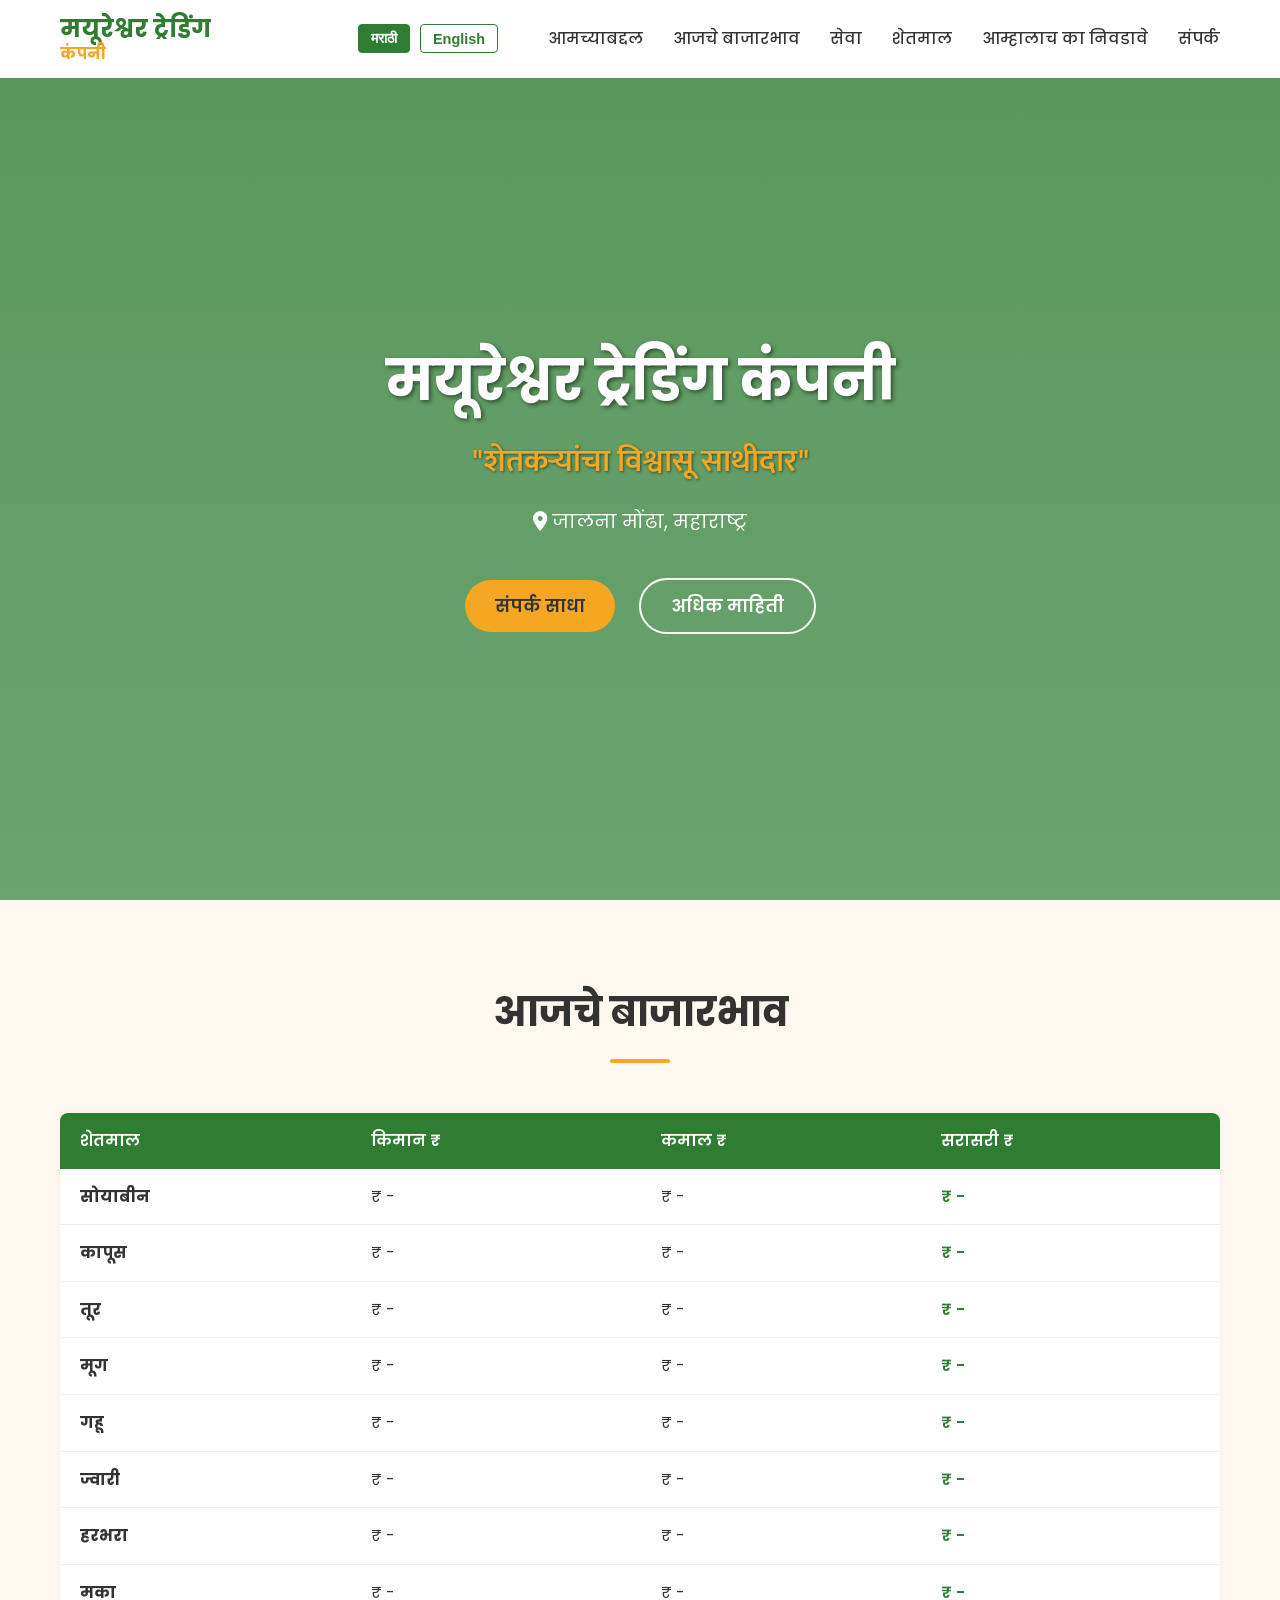
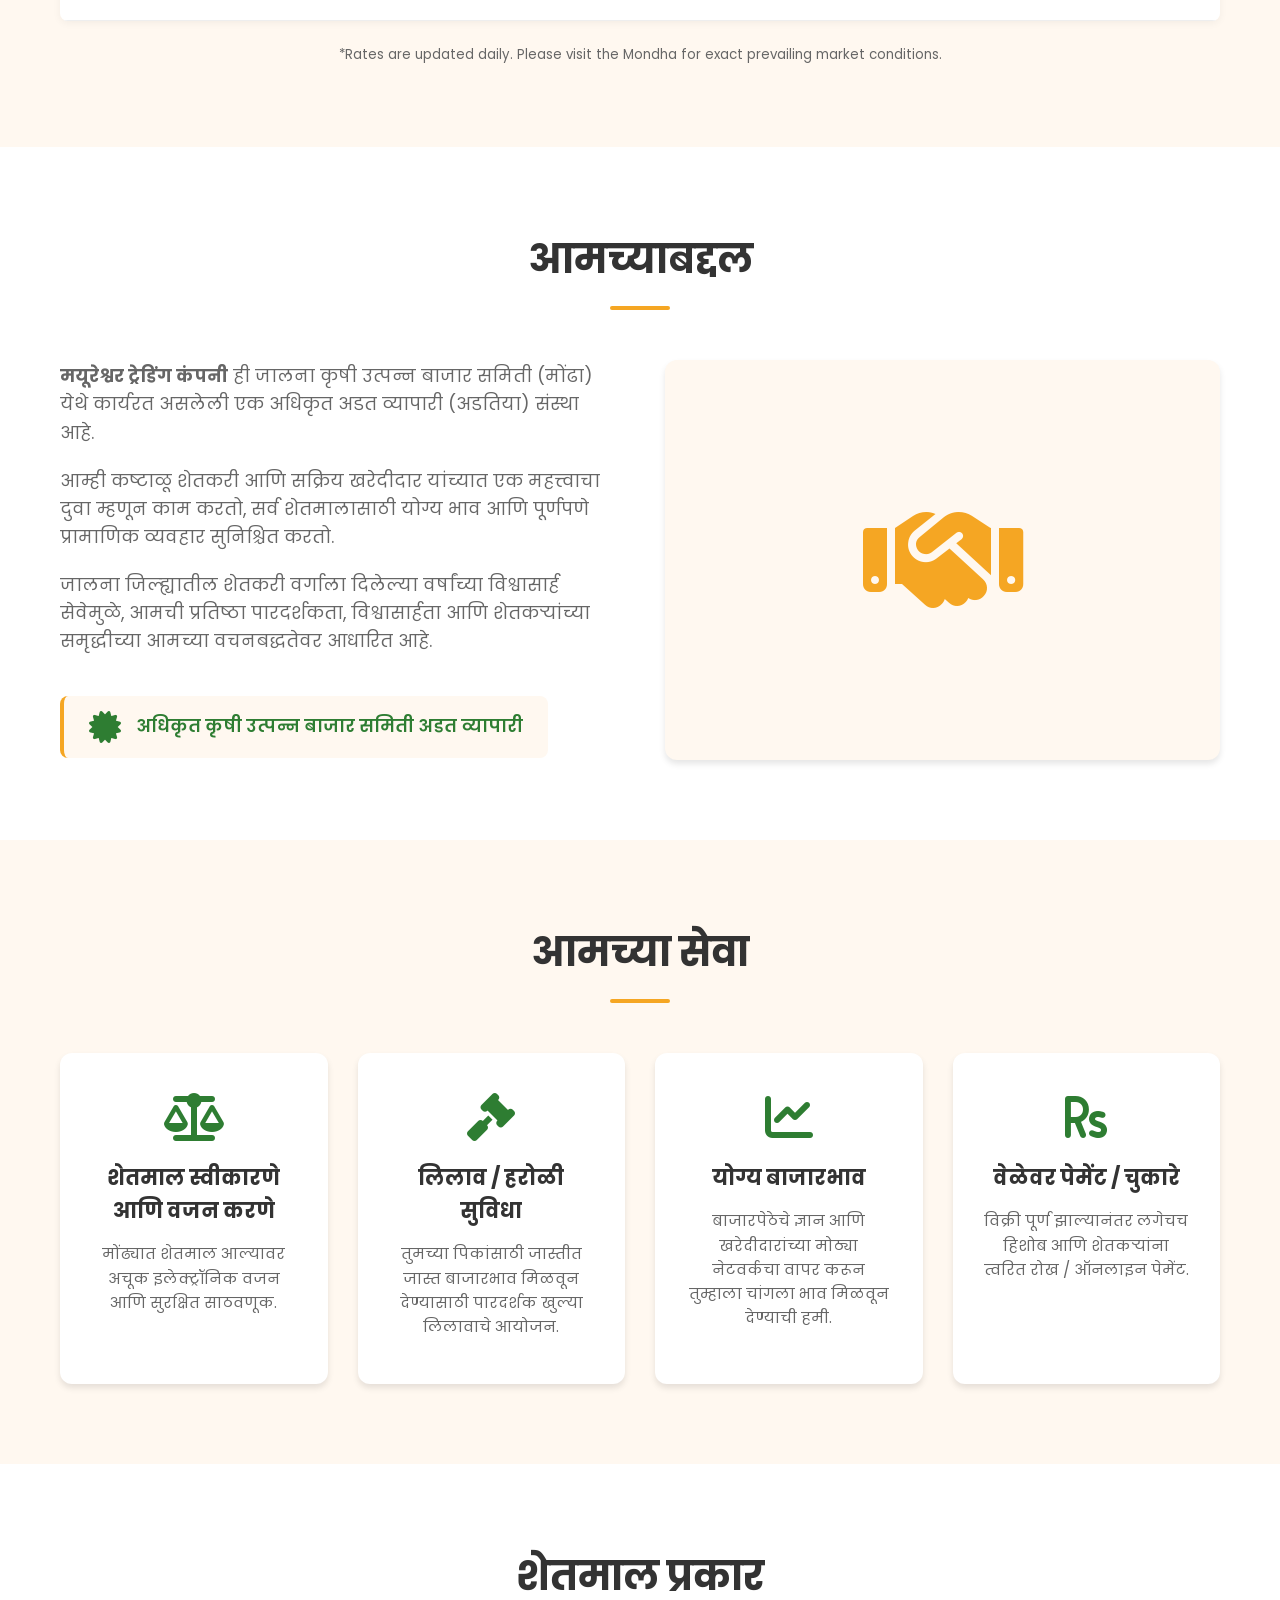
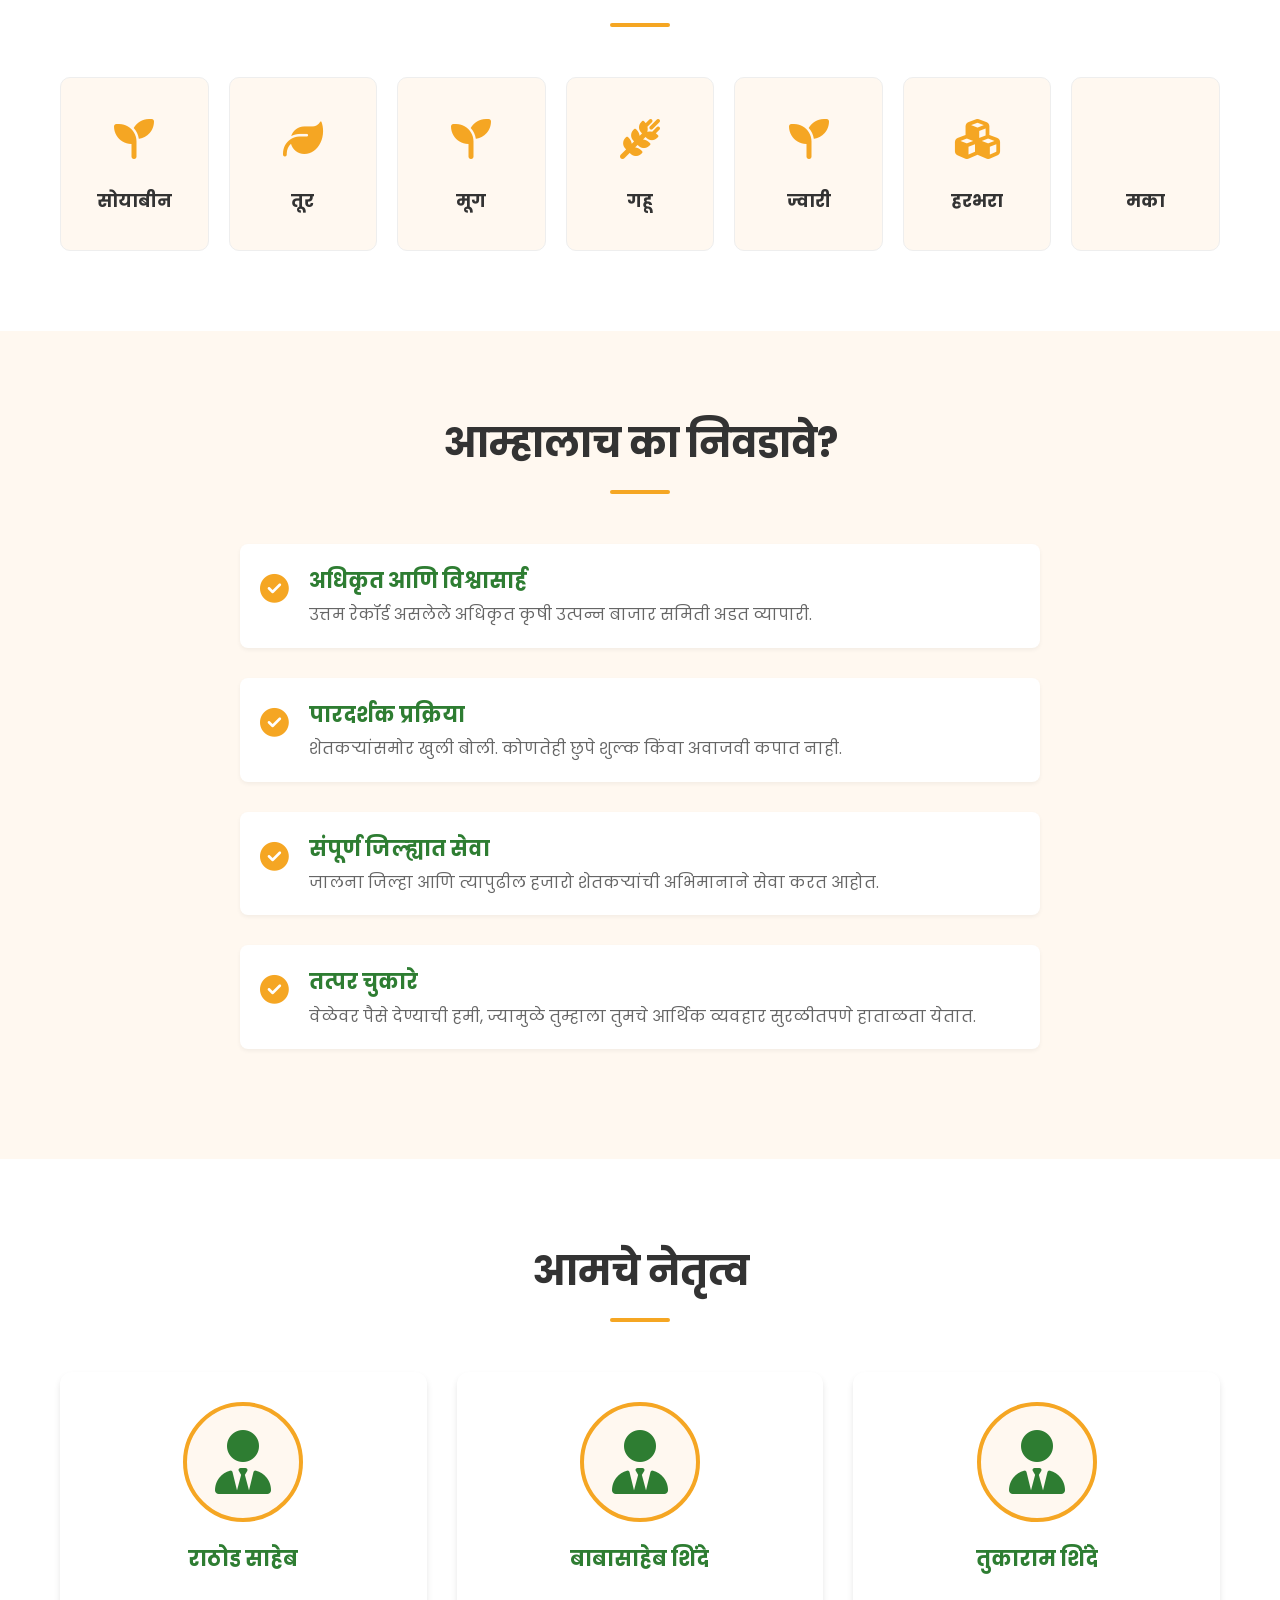
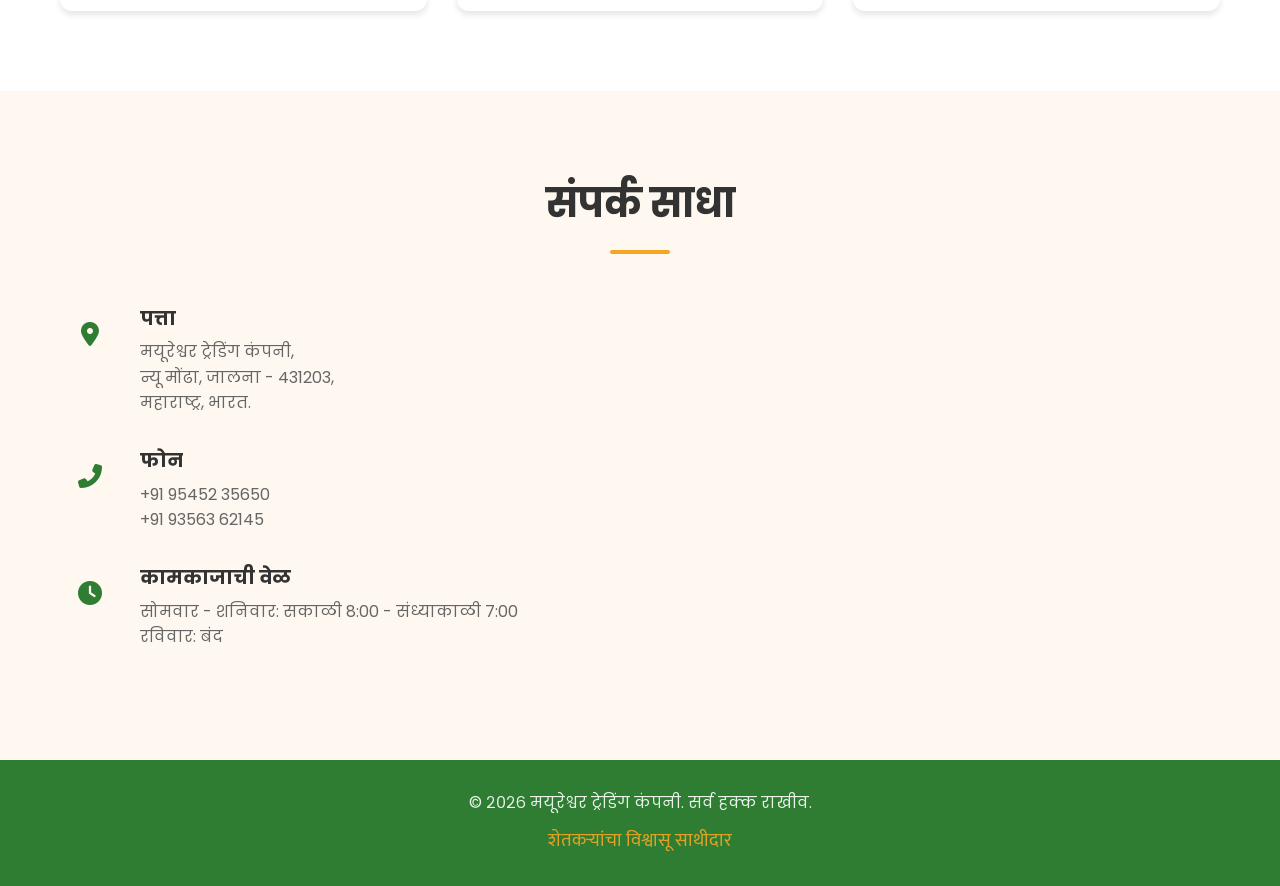
==== commit bd8f0a88: "google analytics added" ====
--- a/index.html
+++ b/index.html
@@ -3,7 +3,44 @@
 <head>
     <meta charset="UTF-8">
     <meta name="viewport" content="width=device-width, initial-scale=1.0">
-    <title>Mayureshwar Trading Company | Jalna Mondha</title>
+    <meta name="description" content="Mayureshwar Trading Company is a trusted, licensed commission merchant (Adatiya) at Jalna APMC Mondha. Check today's Jalna Mondha live crop rates (आजचे बाजारभाव जालना मोंढा). We ensure fair prices and transparent auctions for all farmers.">
+    <meta name="keywords" content="Jalna Mondha, Jalna Mondha Bhav, Mayureshwar Trading Company, Jalna APMC, Adatiya Jalna, Krushi Utpann Bazar Samiti Jalna, Jalna Mandi, Soybean Bhav Jalna, Kapus Bhav Jalna, Agriculture, Farmers, Soybean, Cotton, Jalna Market Yard, आजचे बाजारभाव जालना मोंढा">
+    <meta name="author" content="Mayureshwar Trading Company">
+    <meta property="og:title" content="Mayureshwar Trading Company | Jalna Mondha | Adatiya">
+    <meta property="og:description" content="Trusted licensed commission agent for farmers at Jalna Mondha. Check today's live crop rates for Soybean, Cotton, and more.">
+    <meta property="og:type" content="website">
+    <meta name="robots" content="index, follow">
+
+    <title>Mayureshwar Trading Company | Jalna Mondha | जालना मोंढा | APMC Adatiya</title>
+    
+    <!-- JSON-LD Structured Data for Local Business SEO -->
+    <script type="application/ld+json">
+    {
+      "@context": "https://schema.org",
+      "@type": "LocalBusiness",
+      "name": "Mayureshwar Trading Company",
+      "description": "Licensed commission merchant (Adatiya) operating at Jalna APMC Mondha. Trusted partner for farmers to sell agricultural produce.",
+      "address": {
+        "@type": "PostalAddress",
+        "streetAddress": "New Mondha",
+        "addressLocality": "Jalna",
+        "addressRegion": "Maharashtra",
+        "postalCode": "431203",
+        "addressCountry": "IN"
+      },
+      "areaServed": "Jalna District",
+      "priceRange": "$$",
+      "telephone": "+91-9545235650"
+    }
+    </script>
+    
+    <script async src="https://www.googletagmanager.com/gtag/js?id=G-HEP647NWXE"></script>
+    <script>
+      window.dataLayer = window.dataLayer || [];
+      function gtag(){dataLayer.push(arguments);}
+      gtag('js', new Date());
+      gtag('config', 'G-HEP647NWXE');
+    </script>
     <link rel="preconnect" href="https://fonts.googleapis.com">
     <link rel="preconnect" href="https://fonts.gstatic.com" crossorigin>
     <link href="https://fonts.googleapis.com/css2?family=Mukta:wght@300;400;600;700&family=Poppins:wght@300;400;500;600;700&display=swap" rel="stylesheet">
@@ -321,7 +358,7 @@
     <!-- Footer -->
     <footer>
         <div class="container">
-            <p><span class="en">&copy; 2026 Mayureshwar Trading Company. All rights reserved.</span><span class="mr">&copy; २०२४ मयूरेश्वर ट्रेडिंग कंपनी. सर्व हक्क राखीव.</span></p>
+            <p><span class="en">&copy; 2026 Mayureshwar Trading Company. All rights reserved.</span><span class="mr">&copy; २०२६ मयूरेश्वर ट्रेडिंग कंपनी. सर्व हक्क राखीव.</span></p>
             <p class="tagline-footer">शेतकऱ्यांचा विश्वासू साथीदार</p>
         </div>
     </footer>
